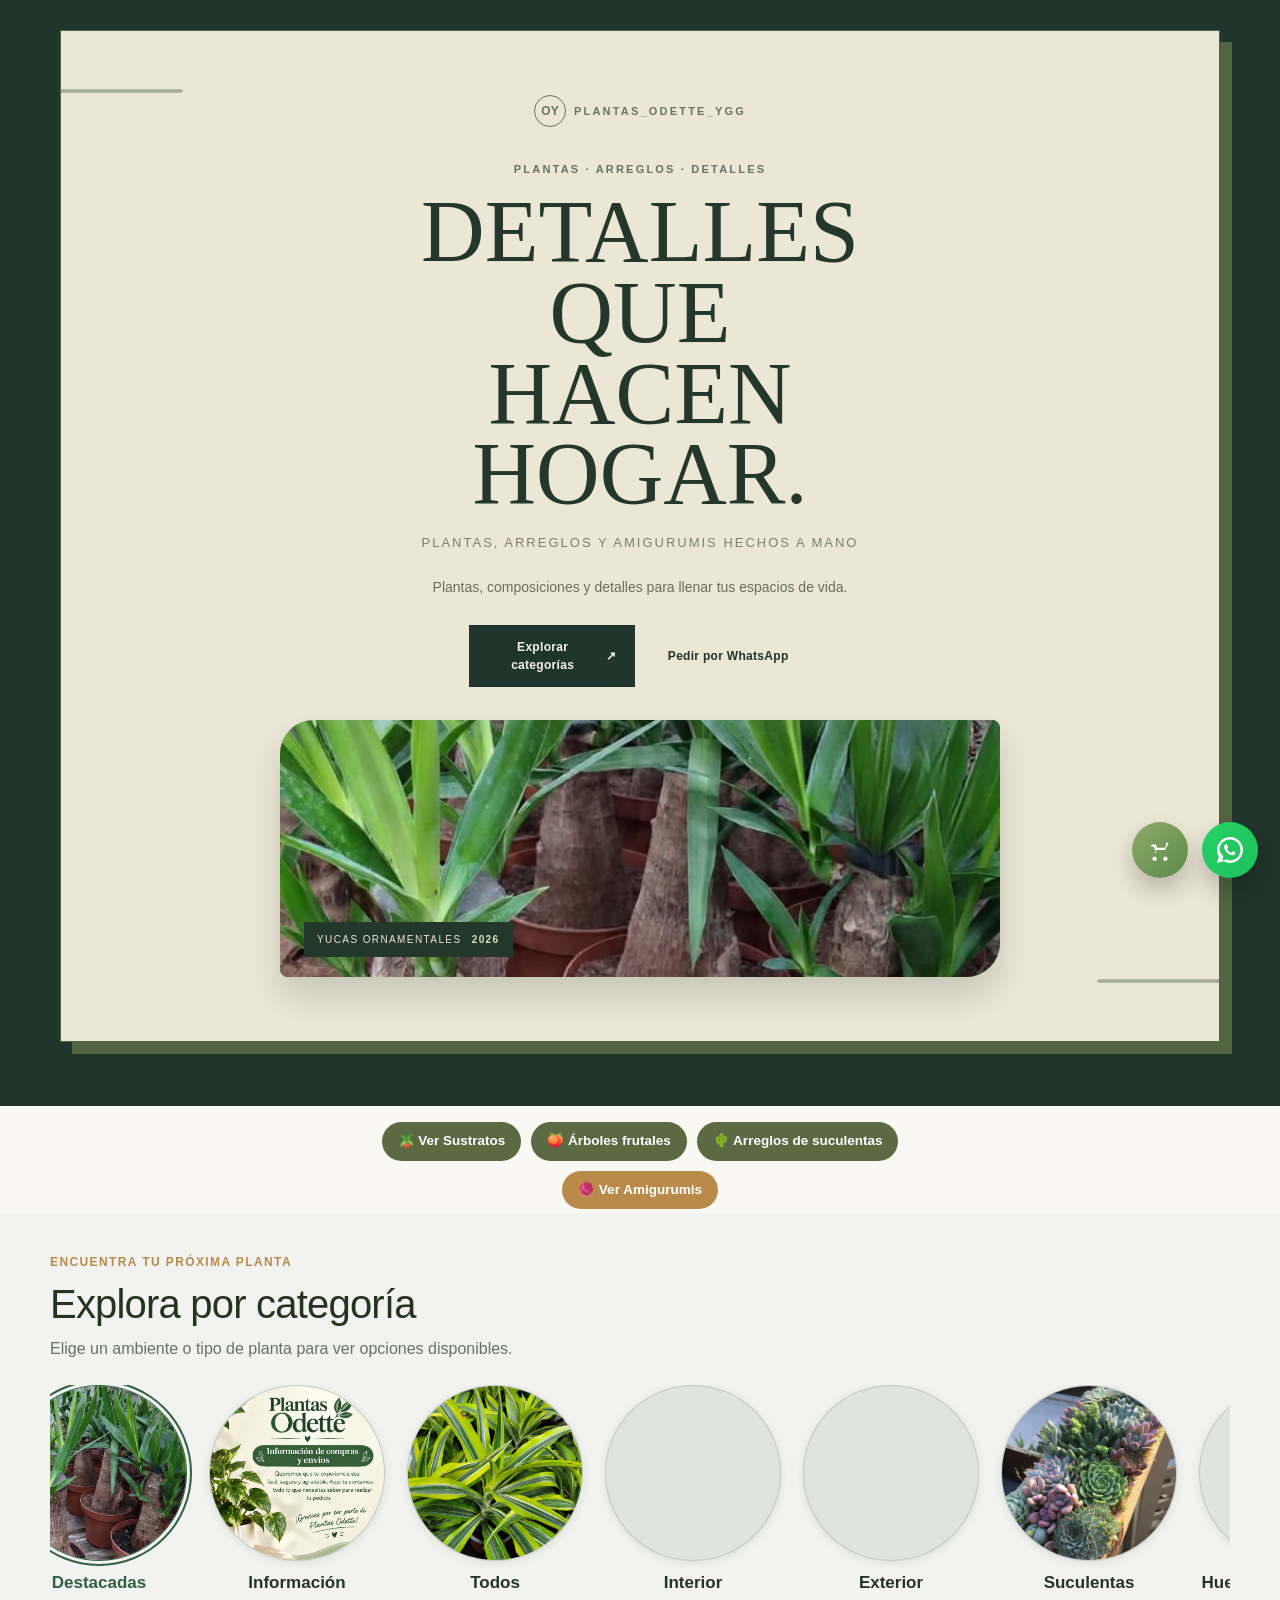
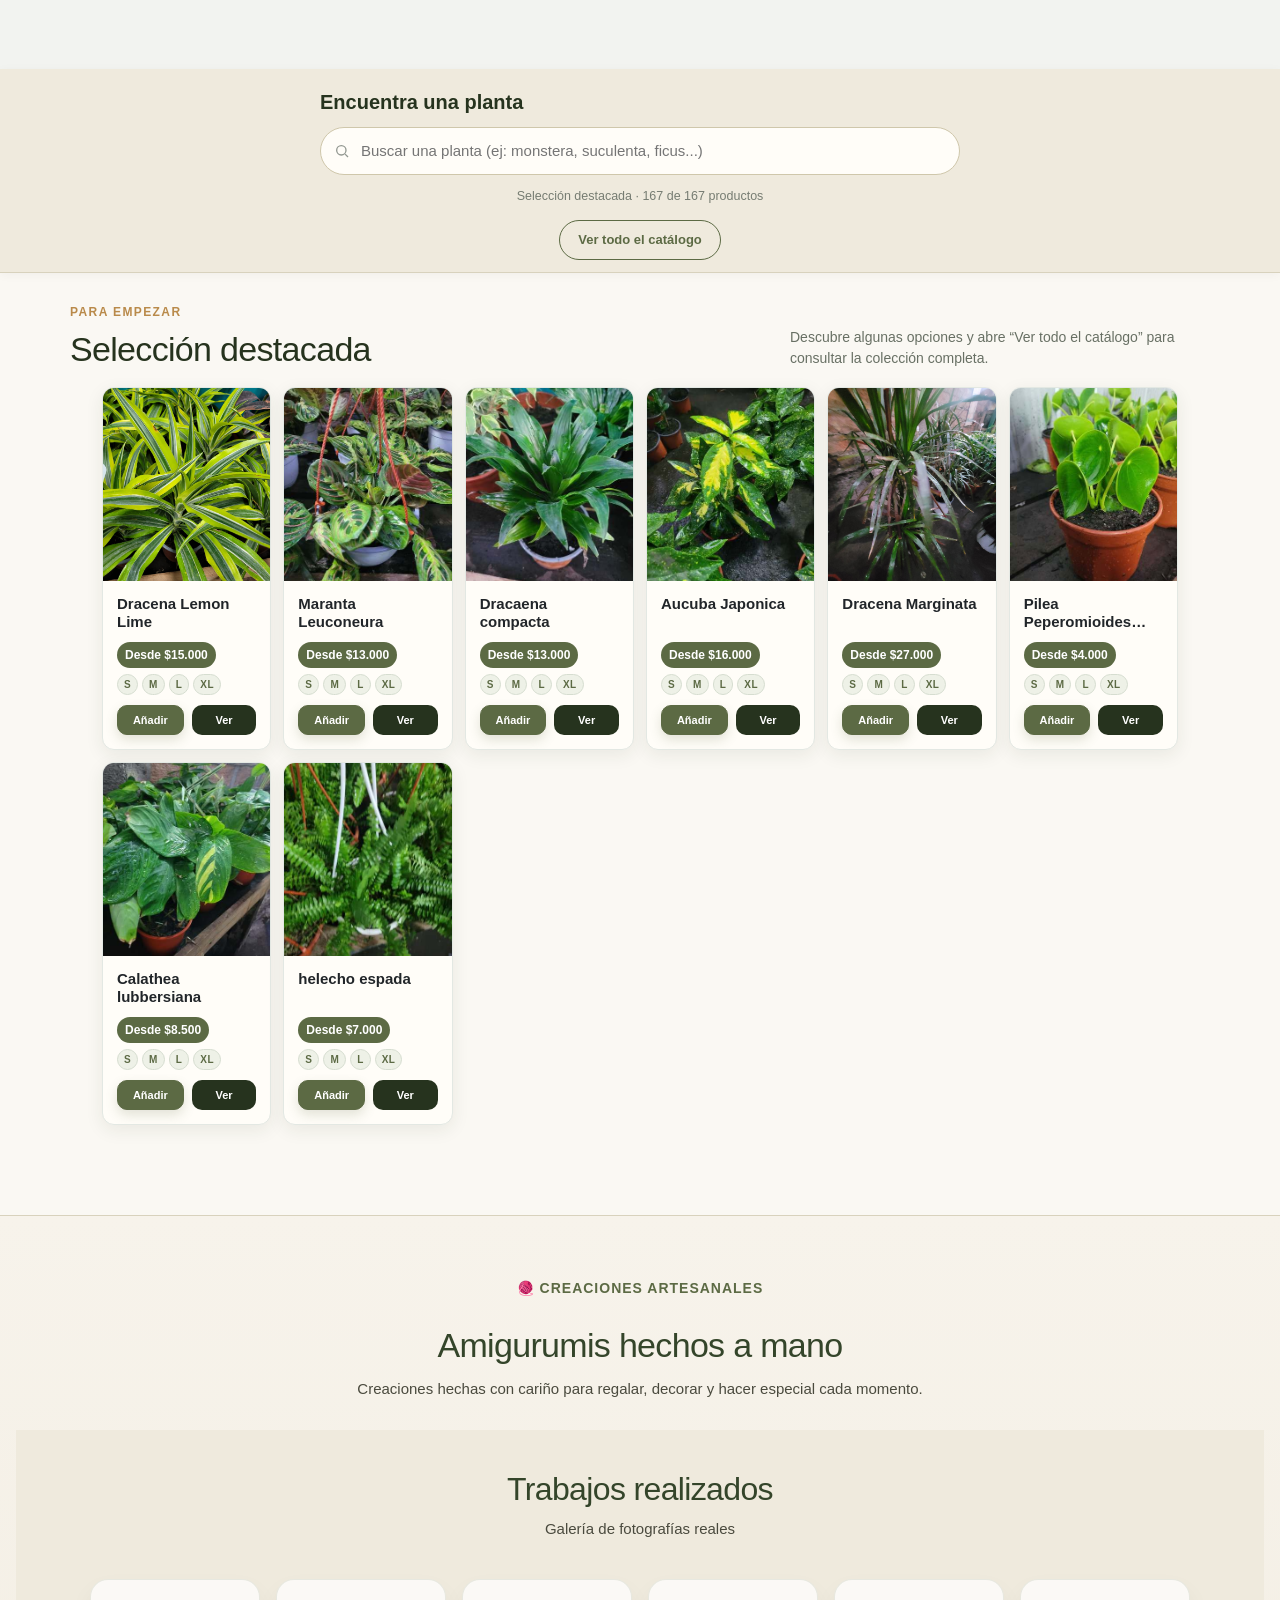
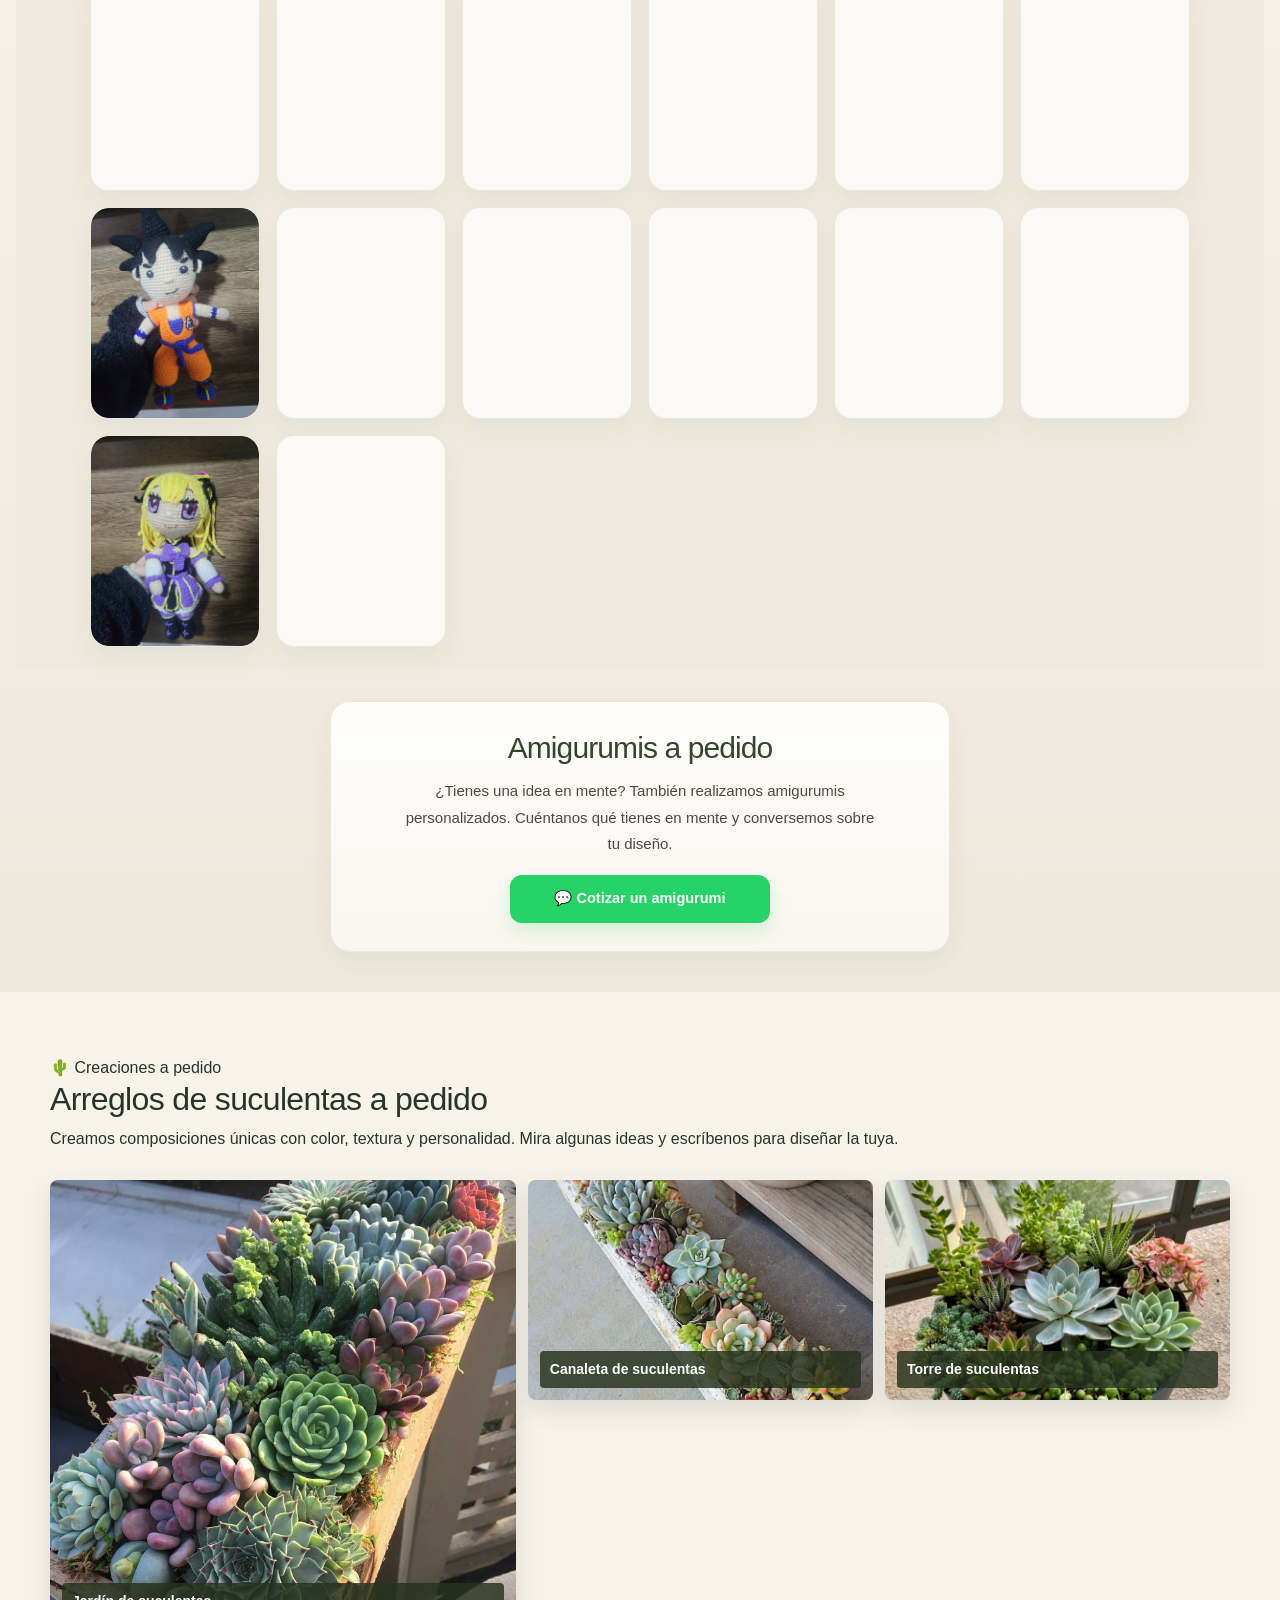
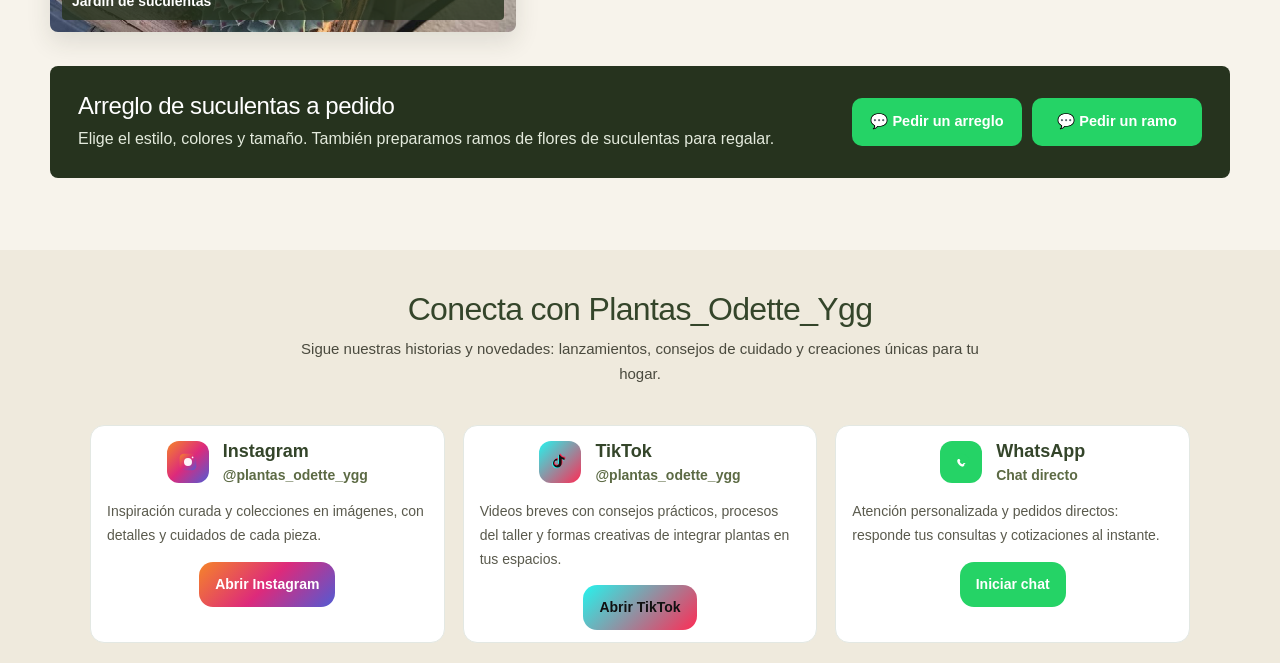
==== index.html @ ff9184cb "Prepara catalogo para GitHub Pages" ====
<!DOCTYPE html>
<html lang="es">
<head>
<meta charset="UTF-8">
<meta name="viewport" content="width=device-width, initial-scale=1.0">
<title>Catálogo de Plantas — Odette ygg</title>




  <link rel="stylesheet" href="vendor/bootstrap/css/bootstrap.min.css">
  <link rel="stylesheet" href="css/style.css">
</head>
<body>

<header class="hero">
  <div class="hero-inner">
    <div class="hero-copy">
      <div class="hero-brand"><span class="hero-brand-mark">OY</span> Plantas_Odette_Ygg</div>
      <p class="hero-eyebrow">Plantas · arreglos · detalles</p>
      <h1>Detalles<br>que hacen hogar.</h1>
      <p class="tag">Plantas, arreglos y amigurumis hechos a mano</p>
      <p class="desc">Plantas, composiciones y detalles para llenar tus espacios de vida.</p>
      <div class="hero-actions">
        <a class="btn btn-hero" href="#categorias">Explorar categorías <span aria-hidden="true">↗</span></a>
        <a class="btn btn-hero-outline" id="heroWa" href="#" target="_blank">Pedir por WhatsApp</a>
      </div>
      <div class="hero-notes" aria-label="Beneficios del catálogo">
        <span><strong>01</strong> Selección especial</span>
        <span><strong>02</strong> Pedidos personalizados</span>
      </div>
    </div>
    <div class="hero-visual">
      <div class="hero-photo-frame">
        <img src="img/productos/75cb49b7-7901-41df-ad5d-20a40c879d81.jpg" alt="Yucas ornamentales en maceta" fetchpriority="high">
        <span class="hero-photo-label">Yucas ornamentales <b>2026</b></span>
      </div>
    </div>
  </div>
</header>

<nav class="quick-nav" aria-label="Accesos rápidos">
  <a href="#productos" onclick="event.preventDefault(); jumpToCategory('sustrato')">🪴 Ver Sustratos</a>
  <a href="#productos" onclick="event.preventDefault(); jumpToCategory('frutales')">🍑 Árboles frutales</a>
  <a href="#arreglos-suculentas">🌵 Arreglos de suculentas</a>
  <a class="alt" href="#amigurumis">🧶 Ver Amigurumis</a>
</nav>

<main>
<section class="category-section" id="categorias" aria-labelledby="categoryTitle">
  <div class="section-heading">
    <span class="section-kicker">Encuentra tu próxima planta</span>
    <h2 id="categoryTitle">Explora por categoría</h2>
    <p>Elige un ambiente o tipo de planta para ver opciones disponibles.</p>
  </div>
  <div class="chips category-bubbles" id="categoryChips" aria-label="Categorías rápidas"></div>
</section>
<section class="controls" id="productos" aria-label="Buscar y filtrar productos">
  <div class="search-wrap">
    <svg viewBox="0 0 24 24" fill="none" stroke="currentColor" stroke-width="2"><circle cx="11" cy="11" r="7"/><path d="m21 21-4.3-4.3"/></svg>
    <input id="search" type="search" aria-label="Buscar productos" placeholder="Buscar una planta (ej: monstera, suculenta, ficus...)">
  </div>
  <div class="chips" id="chips"></div>
  <div class="count-label" id="countLabel"></div>
  <button class="catalog-toggle" id="catalogToggle" type="button">Ver todo el catálogo</button>
</section>

<section class="catalog-section" aria-labelledby="featuredTitle">
  <div class="catalog-heading">
    <div>
      <span class="section-kicker">Para empezar</span>
      <h2 id="featuredTitle">Selección destacada</h2>
    </div>
    <p>Descubre algunas opciones y abre “Ver todo el catálogo” para consultar la colección completa.</p>
  </div>
  <div class="grid container-fluid" id="grid" aria-live="polite" aria-label="Catálogo de productos"></div>
</section>

<div class="overlay" id="overlay" role="dialog" aria-modal="true" aria-labelledby="modalName" aria-hidden="true">
  <div class="modal">
    <button class="modal-close" type="button" aria-label="Cerrar producto" onclick="closeModal()">✕</button>
    <div class="modal-product-image">
      <img id="modalImg" src="" alt="Producto seleccionado">
    </div>
    <div class="modal-body">
      <span class="cat-tag" id="modalCat"></span>
      <h2 id="modalName"></h2>
      <div class="size-row" id="modalSizes" style="display:none;"></div>
      <span class="price-big" id="modalPrice"></span>
      <div class="modal-water" id="modalWater" style="display:none;"></div>
      <h3 class="care-title">Descripción y cuidados</h3>
      <div class="care" id="modalCare"></div>
      <div class="modal-actions">
          <button class="btn-add" onclick="addModalToCart()">➕ Añadir al carrito</button>
        <a class="btn btn-whatsapp" id="modalWa" href="#" target="_blank">💬 Pedir por WhatsApp</a>
      </div>
    </div>
  </div>
</div>

<a class="floating-wa" id="floatWa" href="#" target="_blank" title="Escríbenos por WhatsApp" aria-label="WhatsApp">
  <svg viewBox="0 0 24 24" aria-hidden="true" focusable="false">
    <path fill="#fff" d="M20.52 3.48A11.93 11.93 0 0 0 12 0C5.373 0 .04 5.333.04 12c0 2.11.55 4.17 1.59 6.01L0 24l6.27-1.61A11.93 11.93 0 0 0 12 24c6.627 0 11.96-5.333 11.96-12 0-1.98-.48-3.86-1.44-5.52zM12 21.6c-1.1 0-2.18-.26-3.14-.76l-.22-.11-3.73.96.98-3.64-.12-.23A9.6 9.6 0 0 1 2.4 12C2.4 6.48 6.48 2.4 12 2.4S21.6 6.48 21.6 12 17.52 21.6 12 21.6z"/>
    <path fill="#fff" d="M17.02 14.06c-.27-.14-1.6-.79-1.85-.88-.25-.09-.43-.14-.62.14s-.71.88-.87 1.06c-.16.18-.32.2-.59.07-.27-.14-1.14-.42-2.17-1.34-.8-.71-1.34-1.6-1.5-1.87-.16-.27-.02-.42.12-.56.12-.12.27-.32.41-.48.14-.16.18-.27.27-.45.09-.18 0-.34-.05-.48-.05-.14-.62-1.5-.85-2.06-.22-.54-.45-.46-.62-.47l-.53-.01c-.18 0-.48.07-.73.34-.25.27-.95.93-.95 2.27s.98 2.63 1.12 2.81c.14.18 1.94 3.02 4.7 4.24 1.31.56 1.85.6 2.51.5.39-.06 1.6-.65 1.82-1.28.22-.63.22-1.17.15-1.28-.07-.11-.25-.18-.52-.32z"/>
  </svg>
</a>

<button class="floating-cart" id="floatCart" type="button" title="Ver carrito" aria-label="Carrito" onclick="toggleCart();">
  <svg viewBox="0 0 24 24" aria-hidden="true" focusable="false">
    <path fill="#fff" d="M7 18c-1.1 0-1.99.9-1.99 2S5.9 22 7 22s2-.9 2-2-.9-2-2-2zm10 0c-1.1 0-1.99.9-1.99 2S15.9 22 17 22s2-.9 2-2-.9-2-2-2zM7.16 14l.84-2h7.45c.75 0 1.41-.41 1.74-1.03l2.58-5.17-1.82-.9L16.9 10H9.13L8.27 7H4v2h2.27l1.89 4.5c.17.4.53.7.97.8v.2H7.16z"/>
  </svg>
  <span class="cart-badge" id="cartCount" style="display:none">0</span>
</button>

<aside class="cart-drawer" id="cartDrawer" aria-hidden="true" aria-label="Carrito de compras">
  <div class="cart-header">
    <strong>Tu pedido</strong>
    <button type="button" aria-label="Cerrar carrito" onclick="toggleCart()" style="background:none;border:none;font-size:18px;cursor:pointer">✕</button>
  </div>
  <div class="cart-items" id="cartItems"></div>
  <div class="cart-footer">
    <button class="btn-clear" type="button" onclick="clearCart()">Vaciar</button>
    <a class="btn-send" href="#" id="sendCartBtn" onclick="event.preventDefault(); sendCartViaWhatsApp()">Enviar por WhatsApp</a>
  </div>
</aside>

<section class="amigurumis-section" id="amigurumis">
  <span class="section-label">🧶 Creaciones artesanales</span>
  <h2>Amigurumis hechos a mano</h2>
  <p class="subtitle">Creaciones hechas con cariño para regalar, decorar y hacer especial cada momento.</p>
  <div class="social-section">
    <div class="section-header">
      <h2>Trabajos realizados</h2>
      <p>Galería de fotografías reales</p>
    </div>
    <div class="amigurumi-grid" id="amigurumiGrid"></div>
  </div>
  <div class="amigurumi-cta">
    <h3>Amigurumis a pedido</h3>
    <p>¿Tienes una idea en mente? También realizamos amigurumis personalizados. Cuéntanos qué tienes en mente y conversemos sobre tu diseño.</p>
    <a class="btn btn-whatsapp" id="amigurumiWa" href="#" target="_blank">💬 Cotizar un amigurumi</a>
  </div>
</section>

<section class="custom-succulents-section" id="arreglos-suculentas">
  <div class="custom-succulents-inner">
    <span class="section-label">🌵 Creaciones a pedido</span>
    <h2>Arreglos de suculentas a pedido</h2>
    <p class="subtitle">Creamos composiciones únicas con color, textura y personalidad. Mira algunas ideas y escríbenos para diseñar la tuya.</p>
    <div class="custom-succulent-gallery">
      <a class="custom-succulent-photo" href="img/productos/WhatsApp%20Image%202026-08-24%20at%2020.01.21%20(1).jpeg" target="_blank"><img src="img/productos/WhatsApp Image 2026-08-24 at 20.01.21 (1).jpeg" alt="Jardín de suculentas" loading="lazy"><span>Jardín de suculentas</span></a>
      <a class="custom-succulent-photo" href="img/productos/WhatsApp%20Image%202026-08-24%20at%2020.01.21%20(2).jpeg" target="_blank"><img src="img/productos/WhatsApp Image 2026-08-24 at 20.01.21 (2).jpeg" alt="Canaleta de suculentas" loading="lazy"><span>Canaleta de suculentas</span></a>
      <a class="custom-succulent-photo" href="img/productos/WhatsApp%20Image%202026-08-24%20at%2020.01.21%20(3).jpeg" target="_blank"><img src="img/productos/WhatsApp Image 2026-08-24 at 20.01.21 (3).jpeg" alt="Torre de suculentas" loading="lazy"><span>Torre de suculentas</span></a>
    </div>
    <div class="custom-succulent-order"><div><h3>Arreglo de suculentas a pedido</h3><p>Elige el estilo, colores y tamaño. También preparamos ramos de flores de suculentas para regalar.</p></div><div class="custom-succulent-actions"><a class="btn" id="arregloSuculentaWa" href="#" target="_blank">💬 Pedir un arreglo</a><a class="btn" id="ramoSuculentaWa" href="#" target="_blank">💬 Pedir un ramo</a></div></div>
  </div>
</section>

<section class="social-section" id="sociales">
  <div class="section-header">
    <h2>Conecta con Plantas_Odette_Ygg</h2>
    <p>Sigue nuestras historias y novedades: lanzamientos, consejos de cuidado y creaciones únicas para tu hogar.</p>
  </div>
  <div class="social-grid">
    <div class="social-card instagram">
      <div class="social-card-top">
        <div class="social-icon">
            <!-- Instagram SVG -->
            <svg viewBox="0 0 24 24" width="20" height="20" aria-hidden="true" focusable="false">
              <linearGradient id="igGrad" x1="0%" x2="100%" y1="0%" y2="100%">
                <stop offset="0%" stop-color="#f58529"/>
                <stop offset="50%" stop-color="#dd2a7b"/>
                <stop offset="100%" stop-color="#515bd4"/>
              </linearGradient>
              <rect x="2" y="2" width="20" height="20" rx="5" ry="5" fill="url(#igGrad)"></rect>
              <path d="M12 7.2a4.8 4.8 0 1 0 0 9.6 4.8 4.8 0 0 0 0-9.6z" fill="#fff" opacity="0.95"></path>
              <circle cx="17.5" cy="6.5" r="1" fill="#fff" opacity="0.95"></circle>
            </svg>
        </div>
        <div>
          <div class="social-name">Instagram</div>
          <div class="social-handle">@plantas_odette_ygg</div>
        </div>
      </div>
      <p>Inspiración curada y colecciones en imágenes, con detalles y cuidados de cada pieza.</p>
      <a class="btn-social" id="instagramBtn" href="#" target="_blank" rel="noopener noreferrer">Abrir Instagram</a>
    </div>
    <div class="social-card tiktok">
      <div class="social-card-top">
        <div class="social-icon">
          <!-- TikTok-like SVG -->
          <svg viewBox="0 0 24 24" width="20" height="20" aria-hidden="true" focusable="false">
            <path d="M10.8 5.2v8.1a2.9 2.9 0 1 1-2.1-2.8V8.2a5.2 5.2 0 1 0 5.3 5.1V8.1c1 .8 2.1 1.3 3.4 1.4V6.8c-1.9-.1-3.3-.7-4.2-1.6-.7-.6-1.1-1.3-1.3-2h-1.1z" fill="#25F4EE" transform="translate(-1 1)"></path>
            <path d="M10.8 5.2v8.1a2.9 2.9 0 1 1-2.1-2.8V8.2a5.2 5.2 0 1 0 5.3 5.1V8.1c1 .8 2.1 1.3 3.4 1.4V6.8c-1.9-.1-3.3-.7-4.2-1.6-.7-.6-1.1-1.3-1.3-2h-1.1z" fill="#FE2C55" transform="translate(1 -1)"></path>
            <path d="M10.8 5.2v8.1a2.9 2.9 0 1 1-2.1-2.8V8.2a5.2 5.2 0 1 0 5.3 5.1V8.1c1 .8 2.1 1.3 3.4 1.4V6.8c-1.9-.1-3.3-.7-4.2-1.6-.7-.6-1.1-1.3-1.3-2h-1.1z" fill="#111"></path>
          </svg>
        </div>
        <div>
          <div class="social-name">TikTok</div>
          <div class="social-handle">@plantas_odette_ygg</div>
        </div>
      </div>
      <p>Videos breves con consejos prácticos, procesos del taller y formas creativas de integrar plantas en tus espacios.</p>
      <a class="btn-social" id="tiktokBtn" href="#" target="_blank" rel="noopener noreferrer">Abrir TikTok</a>
    </div>
    <div class="social-card whatsapp">
      <div class="social-card-top">
        <div class="social-icon">
          <!-- WhatsApp SVG -->
          <svg viewBox="0 0 24 24" width="20" height="20" aria-hidden="true" focusable="false">
            <circle cx="12" cy="12" r="10" fill="#25D366"></circle>
            <path d="M17.6 14.2c-.3-.1-1.8-.9-2-.9s-.4-.1-.6.1-.7.9-.9 1.1-.3.2-.6.1c-1-.4-2.1-1.2-2.9-2.6-.2-.3 0-.5.1-.6.1-.1.3-.4.4-.6.1-.2 0-.4 0-.6 0-.3-.6-1.2-.8-1.6-.2-.4-.5-.3-.7-.3h-.6c-.2 0-.5.1-.7.4-.2.3-.8.9-.8 2s.8 2.7.9 2.9c.1.2 1.6 2.6 3.8 3.6 1 .4 1.5.4 2 .3.3 0 1.4-.6 1.7-1.2.3-.6.3-1.1.2-1.2-.1-.2-.3-.3-.6-.4z" fill="#fff"></path>
          </svg>
        </div>
        <div>
          <div class="social-name">WhatsApp</div>
          <div class="social-handle">Chat directo</div>
        </div>
      </div>
      <p>Atención personalizada y pedidos directos: responde tus consultas y cotizaciones al instante.</p>
      <a class="btn-social" id="whatsappBtn" href="#" target="_blank">Iniciar chat</a>
    </div>
  </div>
</section>

</main>

  <script src="vendor/bootstrap/js/bootstrap.bundle.min.js"></script>
  <script src="js/catalogo.js"></script>
</body>
</html>
---- css/style.css ----
:root{
    --dark: #26331e;
    --dark2: #34452a;
    --beige: #efeadd;
    --beige2: #e3ddcc;
    --sage: #7c8a5e;
    --sage-dark: #5c6a44;
    --accent: #b98a4a;
    --text: #2c2c26;
    --white: #fffdf8;
  }
  *{box-sizing:border-box;}
  html,body{margin:0;padding:0;}
  body{
    font-family: 'Georgia', 'Segoe UI', Arial, sans-serif;
    background: var(--beige);
    color: var(--text);
    -webkit-font-smoothing:antialiased;
  }
  a{color:inherit;}

  /* HERO */
  .hero{
    background: linear-gradient(160deg, var(--dark) 0%, var(--dark2) 100%);
    color: var(--beige);
    padding: 36px 20px 28px;
    text-align:center;
    position:relative;
    overflow:hidden;
  }
  .hero::before{
    content:"";
    position:absolute; inset:0;
    background: radial-gradient(circle at 85% 10%, rgba(255,255,255,0.06), transparent 60%);
  }
  .hero-brand{
    display:flex; align-items:center; justify-content:center; gap:8px;
    font-weight:700; letter-spacing:0.5px; font-size:14px;
    text-transform:uppercase; opacity:0.85; margin-bottom:14px;
  }
  .hero h1{
    font-size: clamp(28px, 6vw, 44px);
    margin: 0 0 10px;
    font-weight: 800;
    letter-spacing: -0.5px;
  }
  .hero p.tag{
    font-size:14px; letter-spacing:2px; text-transform:uppercase;
    opacity:0.75; margin:0 0 22px;
  }
  .hero p.desc{
    max-width:560px; margin:0 auto; font-size:15px; line-height:1.6; opacity:0.92;
  }

  /* STICKY CONTROLS */
  .controls{
    position: sticky; top:0; z-index:50;
    background: var(--beige);
    padding: 14px 16px 12px;
    border-bottom: 1px solid #d8d2bd;
    box-shadow: 0 2px 10px rgba(0,0,0,0.04);
  }
  .search-wrap{
    max-width: 640px; margin: 0 auto 12px;
    position:relative;
  }
  .search-wrap input{
    width:100%; padding: 12px 16px 12px 40px;
    border-radius: 999px; border:1px solid #cfc7ab;
    font-size:15px; background: var(--white);
    outline:none;
  }
  .search-wrap input:focus{ border-color: var(--sage); }
  .search-wrap svg{
    position:absolute; left:14px; top:50%; transform:translateY(-50%);
    width:16px; height:16px; opacity:0.5;
  }
  .chips{
    display:flex; gap:8px; overflow-x:auto; max-width:640px; margin:0 auto;
    -ms-overflow-style:none; scrollbar-width:none; padding-bottom:2px;
  }
  .chips::-webkit-scrollbar{display:none;}
  .chip{
    flex:0 0 auto;
    padding: 8px 16px; border-radius:999px;
    background: var(--white); border:1px solid #cfc7ab;
    font-size:13.5px; font-weight:600; cursor:pointer;
    white-space:nowrap; transition: all .15s ease;
    color: var(--text);
  }
  .chip.active{
    background: var(--sage-dark); color:#fff; border-color:var(--sage-dark);
  }
  .count-label{
    text-align:center; font-size:12.5px; opacity:0.6; margin-top:8px;
  }
  .quick-nav{
    display:flex; gap:10px; justify-content:center; flex-wrap:wrap;
    padding: 16px 16px 4px; max-width:700px; margin:0 auto;
  }
  .quick-nav a{
    text-decoration:none; font-weight:700; font-size:13.5px;
    background: var(--sage-dark); color:#fff; padding:9px 16px; border-radius:999px;
    cursor:pointer;
  }
  .quick-nav a.alt{ background: var(--accent); }

  /* GRID */
  .grid{
    max-width: 1100px; margin: 0 auto;
    padding: 18px 12px 90px;
    display:grid;
    grid-template-columns: repeat(auto-fill, minmax(150px, 1fr));
    gap: 12px;
  }
  .card{
    background: var(--white);
    border-radius: 14px;
    overflow:hidden;
    box-shadow: 0 1px 3px rgba(0,0,0,0.08);
    cursor:pointer;
    transition: transform .15s ease, box-shadow .15s ease;
    display:flex; flex-direction:column;
  }
  .card:hover{ transform: translateY(-3px); box-shadow: 0 8px 20px rgba(0,0,0,0.12); }
  .card .thumb{
    width:100%; aspect-ratio: 1/1; object-fit:cover; display:block;
    background: var(--beige2);
  }
  .card .premium-substrate-photo{ object-fit:contain; }
  .guano-card-frame{
    position:relative; width:100%; aspect-ratio:4/4.6; overflow:hidden;
    background:var(--beige2); flex:0 0 auto;
  }
  .guano-card-frame .thumb{
    position:absolute; top:50%; left:50%; width:75%; height:75%;
    aspect-ratio:auto; object-fit:contain;
    transform:translate(-50%,-50%) rotate(90deg);
  }
  .card .info{ padding: 8px 10px 10px; }
  .card .name{
    font-weight:700; font-size:13px; line-height:1.2; margin:0 0 5px;
    display:-webkit-box; line-clamp:2; -webkit-line-clamp:2; -webkit-box-orient:vertical; overflow:hidden;
  }
  .card .price{
    display:inline-block;
    background: var(--sage-dark); color:#fff;
    font-weight:700; font-size:12px;
    padding: 4px 8px; border-radius:999px;
  }
  .size-pills{
    display:flex; flex-wrap:wrap; gap:4px; margin:6px 0 0;
  }
  .size-pill{
    display:inline-flex; align-items:center; justify-content:center;
    min-width:20px; padding:2px 6px; border-radius:999px;
    background:#eef1e7; color:var(--sage-dark); border:1px solid #d6ddd0;
    font-size:10px; font-weight:800; letter-spacing:0.04em;
  }
  .card .cat-tag{
    font-size:10.5px; text-transform:uppercase; letter-spacing:0.5px;
    color: var(--sage-dark); font-weight:700; margin-bottom:4px; display:block;
  }
  .water-row{
    display:flex; align-items:center; gap:2px; margin: 4px 0 6px;
  }
  .water-row .drop{ font-size:11px; opacity:0.25; }
  .water-row .drop.filled{ opacity:1; }
  .water-label{ font-size:10px; color:#6b6b5e; margin-left:4px; }

  .empty-state{
    text-align:center; padding: 60px 20px; opacity:0.6; font-size:15px;
    grid-column: 1/-1;
  }

  /* MODAL */
  .overlay{
    position:fixed; inset:0; background:rgba(20,25,15,0.55);
    display:none; align-items:flex-end; justify-content:center;
    z-index:100; backdrop-filter: blur(2px);
  }
  .overlay.open{ display:flex; }
  .modal{
    background: var(--white);
    width:100%; max-width: 480px;
    max-height: 88vh; overflow-y:auto;
    display:block;
    border-radius: 20px 20px 0 0;
    animation: slideup .22s ease;
    position:relative;
  }
  @media (min-width:600px){
    .overlay{ align-items:center; }
    .modal{ border-radius:20px; max-height:85vh; }
  }
  @keyframes slideup{ from{ transform:translateY(40px); opacity:0;} to{transform:translateY(0); opacity:1;} }
  .modal-product-image{
    position:relative; width:100%; aspect-ratio:4/3; overflow:hidden;
    background:var(--beige2);
  }
  .modal-product-image img{ width:100%; height:100%; object-fit:cover; display:block; }
  .modal-product-image.premium-substrate-photo-frame img{ object-fit:contain; }
  .modal-product-image.guano-photo-frame img{
    position:absolute; top:50%; left:50%; width:75%; height:75%;
    object-fit:contain; transform:translate(-50%,-50%) rotate(90deg);
  }
  .modal-close{
    position:absolute; top:12px; right:12px;
    z-index:2;
    width:34px; height:34px; border-radius:50%;
    background: rgba(0,0,0,0.45); color:#fff;
    display:flex; align-items:center; justify-content:center;
    font-size:18px; cursor:pointer; border:none;
  }
  .modal-body{ padding: 18px 20px 22px; }
  .modal-body .cat-tag{
    font-size:11px; text-transform:uppercase; letter-spacing:0.5px;
    color: var(--sage-dark); font-weight:700;
  }
  .modal-body h2{ margin: 6px 0 10px; font-size:22px; }
  .modal-body .price-big{
    display:inline-block; background: var(--sage-dark); color:#fff;
    font-weight:700; font-size:16px; padding:6px 14px; border-radius:999px;
    margin-bottom:14px;
  }
  .size-row{
    display:flex; gap:8px; margin-bottom:14px; flex-wrap:wrap;
  }
  .size-chip{
    padding:7px 14px; border-radius:999px; border:1.5px solid var(--sage-dark);
    font-size:13px; font-weight:700; cursor:pointer; background:#fff; color:var(--sage-dark);
  }
  .size-chip.active{ background:var(--sage-dark); color:#fff; }
  .modal-body .care{
    font-size:14px; line-height:1.65; color:#3a3a30;
    white-space:pre-line;
  }
  .care-title{ margin:2px 0 6px; font-size:15px; color:var(--dark); }
  .modal-water{
    display:flex; align-items:center; gap:6px; margin: 4px 0 14px; font-size:13px; color:#5a5a4d;
  }
  .modal-water .drop{ font-size:15px; opacity:0.25; }
  .modal-water .drop.filled{ opacity:1; }
  .modal-actions{
    display:flex; gap:10px; margin-top:18px;
  }
  .btn{
    flex:1; text-align:center; padding: 13px 14px; border-radius:12px;
    font-weight:700; font-size:14.5px; cursor:pointer; border:none;
    text-decoration:none; display:flex; align-items:center; justify-content:center; gap:8px;
  }
  .btn-add{
    padding:10px 12px; border-radius:12px; background:linear-gradient(180deg,#ffffff 0%,#f6f6f3 100%);
    border:1px solid rgba(44,44,38,0.08); color:var(--text); font-weight:800; box-shadow: 0 6px 14px rgba(46,57,35,0.06);
    transition: transform .14s ease, box-shadow .14s ease, background .12s ease;
  }
  .btn-add:hover{ transform: translateY(-3px); box-shadow: 0 12px 30px rgba(46,57,35,0.12); }
  .btn-add svg{ width:16px; height:16px; }
  .btn-whatsapp{ background:#25D366; color:#fff; }
  .btn-whatsapp:hover{ background:#1ebe5b; }

  .custom-succulents-section{padding:64px 20px 72px;background:#f7f3eb}
  .custom-succulents-inner{max-width:1180px;margin:0 auto}
  .custom-succulent-gallery{display:grid;grid-template-columns:1.35fr 1fr 1fr;grid-template-rows:220px 220px;gap:12px;margin:28px 0 34px}
  .custom-succulent-photo{display:block;position:relative;overflow:hidden;border-radius:8px;background:#d8dfd2;box-shadow:0 10px 25px rgba(38,51,30,.12)}
  .custom-succulent-photo:first-child{grid-row:1 / 3}
  .custom-succulent-photo img{width:100%;height:100%;display:block;object-fit:cover;transition:transform .35s ease}
  .custom-succulent-photo span{position:absolute;left:12px;right:12px;bottom:12px;padding:8px 10px;background:rgba(38,51,30,.82);color:#fff;font-weight:700;font-size:14px;border-radius:4px}
  .custom-succulent-photo:hover img{transform:scale(1.04)}
  .custom-succulent-order{display:flex;align-items:center;justify-content:space-between;gap:24px;padding:26px 28px;background:#26331e;color:#fff;border-radius:8px}
  .custom-succulent-order h3{margin:0 0 6px;font-size:24px}
  .custom-succulent-order p{margin:0;color:#e3eadc;line-height:1.55}
  .custom-succulent-order .btn{flex:0 0 auto;background:#25D366;color:#fff}
  @media(max-width:760px){.custom-succulent-gallery{grid-template-columns:1fr 1fr;grid-template-rows:180px 180px}.custom-succulent-photo:first-child{grid-row:1 / 3}.custom-succulent-order{align-items:flex-start;flex-direction:column}.custom-succulent-order .btn{width:100%}.social-grid{grid-template-columns:1fr}}

  /* FLOATING WHATSAPP */
  .floating-wa{
    position:fixed; bottom:22px; right:22px; z-index:60;
    background: linear-gradient(135deg, #25D366 0%, #1ebe5b 100%);
    color:#fff; width:56px; height:56px; border-radius:50%;
    display:flex; align-items:center; justify-content:center;
    box-shadow:0 12px 24px rgba(0,0,0,0.22); text-decoration:none;
    transition: transform .18s ease, box-shadow .18s ease;
    font-size:0;
  }
  .floating-wa:hover{ transform: translateY(-2px); box-shadow:0 16px 28px rgba(0,0,0,0.28); }
  .floating-wa svg{ width:26px; height:26px; }

  /* Floating cart */
  .floating-cart{
    position:fixed; bottom:22px; right:92px; z-index:70;
    background: linear-gradient(135deg,#8DAA6A 0%,#5C8A4A 100%);
    color:#fff; width:56px; height:56px; border-radius:50%;
    display:flex; align-items:center; justify-content:center;
    box-shadow:0 12px 24px rgba(0,0,0,0.22); text-decoration:none;
    transition: transform .18s ease, box-shadow .18s ease; font-size:0;
  }
  .floating-cart:hover{ transform: translateY(-2px); box-shadow:0 16px 28px rgba(0,0,0,0.28); }
  .floating-cart svg{ width:26px; height:26px; }
  .cart-badge{
    position:absolute; top:-6px; right:-6px; background:#ff6b6b; color:#fff;
    font-weight:800; font-size:12px; width:22px; height:22px; border-radius:999px;
    display:flex; align-items:center; justify-content:center; box-shadow:0 6px 12px rgba(0,0,0,0.18);
  }

  /* Cart drawer */
  .cart-drawer{
    position:fixed; right:18px; bottom:92px; width:320px; max-height:70vh; z-index:80;
    background:var(--white); border-radius:12px; box-shadow:0 18px 40px rgba(0,0,0,0.22);
    overflow:auto; transform:translateY(12px); opacity:0; transition:all .18s ease; display:none;
  }
  .cart-drawer.open{ display:block; transform:translateY(0); opacity:1; }
  .cart-header{ display:flex; align-items:center; justify-content:space-between; padding:12px 14px; border-bottom:1px solid #eee; }
  .cart-items{ padding:10px 14px; display:flex; flex-direction:column; gap:10px; }
  .cart-item{ display:flex; gap:10px; align-items:center; }
  .cart-item img{ width:56px; height:56px; object-fit:cover; border-radius:8px; }
  .cart-item .meta{ flex:1; }
  .cart-item .meta .name{ font-weight:700; font-size:13px; }
  .cart-item .meta .qty{ font-size:12px; color:#666; }
  .cart-footer{ padding:12px; border-top:1px solid #f2f2f2; display:flex; gap:8px; }
  .btn-send{ background:linear-gradient(135deg,#25D366 0%,#1ebe5b 100%); color:#fff; padding:10px 12px; border-radius:10px; flex:1; text-align:center; font-weight:800; text-decoration:none; }
  .btn-clear{ background:#eee; padding:10px 12px; border-radius:10px; text-align:center; cursor:pointer; }
  .floating-cart{ border:0; cursor:pointer; }
  .btn-clear{ font:inherit; color:var(--text); }
  .modal-close:focus-visible,
  .floating-cart:focus-visible,
  .btn-clear:focus-visible,
  .chip:focus-visible,
  a:focus-visible,
  button:focus-visible{ outline:3px solid var(--accent); outline-offset:2px; }

  footer{
    text-align:center; padding: 26px 20px 34px; background: var(--dark);
    color: var(--beige); font-size:13px; opacity:0.85;
  }
  footer a{ text-decoration:none; font-weight:700; }
    /* Responsive tweaks */
    @media (max-width:420px){
      .amigurumi-grid{ grid-template-columns: repeat(2, 1fr); gap:10px; }
      .amigurumi-card{ border-radius:14px; }
      .amigurumi-card img{ border-radius:14px; }
      .amigurumi-cta{ padding:20px 16px; }
      .social-card{ padding:16px; border-radius:16px; }
      .social-icon{ width:40px; height:40px; border-radius:12px; font-size:18px; }
      .floating-wa{ width:48px; height:48px; bottom:14px; right:14px; }
      .floating-wa svg{ width:22px; height:22px; }
      .hero p.desc{ padding:0 12px; }
    }

  /* AMIGURUMIS */
  .amigurumis-section{
    background: linear-gradient(180deg, #f7f3eb 0%, #efe9dc 100%);
    padding: 44px 16px 40px;
    border-top: 1px solid #d8d2bd;
  }
  .amigurumis-section h2{
    text-align:center; font-size: clamp(26px,5vw,34px); margin: 0 0 10px; color: var(--dark2);
  }
  .amigurumis-section .subtitle{
    text-align:center; max-width:620px; margin: 0 auto 28px; font-size:15px; line-height:1.7; color:#4a4a3e;
  }
  .amigurumis-section .section-label{
    display:block; text-align:center; margin: 18px auto 26px;
    font-size:14px; text-transform:uppercase; letter-spacing:1px; color: var(--sage-dark);
    font-weight:700;
  }
  .amigurumis-section .highlight-title{
    text-align:center; margin: 0 0 6px; font-size:20px; color: var(--dark2);
  }
  .amigurumis-section .highlight-sub{
    text-align:center; max-width:580px; margin:0 auto 28px; font-size:14.5px; line-height:1.7; color:#525240;
  }
  .amigurumi-grid{
    width:100%; min-width:0; max-width: 1100px; margin: 0 auto;
    display:grid;
    grid-template-columns: repeat(auto-fit, minmax(min(160px,100%),1fr));
    gap: 16px;
  }
  .amigurumi-card{
    background: rgba(255,255,255,0.72);
    border-radius: 18px;
    overflow:hidden;
    border: 1px solid rgba(92,106,68,0.12);
    box-shadow: 0 12px 24px rgba(46,57,35,0.05);
    cursor:pointer;
    transition: transform .2s ease, box-shadow .2s ease, border-color .2s ease;
    padding:0;
  }
  .amigurumi-card:hover{ transform: translateY(-3px); box-shadow: 0 16px 32px rgba(46,57,35,0.09); border-color: rgba(92,106,68,0.2); }
  .amigurumi-card img{
    width:100%; aspect-ratio: 4/5; object-fit:cover; display:block;
    border-radius: 18px;
  }
  .amigurumi-cta{
    max-width:620px; margin: 34px auto 0; text-align:center;
    background: linear-gradient(180deg, rgba(255,255,255,0.9) 0%, rgba(249,246,240,0.96) 100%);
    border: 1px solid rgba(92,106,68,0.12);
    border-radius: 20px; padding: 28px 24px;
    box-shadow: 0 10px 26px rgba(46,57,35,0.06);
  }
  .amigurumi-cta h3{ margin:0 0 12px; font-size: clamp(24px, 3vw, 30px); color:var(--dark2); letter-spacing:-0.03em; }
  .amigurumi-cta p{ max-width: 470px; margin: 0 auto 18px; font-size:15px; line-height:1.75; color:#4a4a3e; }
  .amigurumi-cta .btn{max-width:260px; margin:0 auto; border-radius: 12px; box-shadow: 0 8px 18px rgba(37,211,102,0.18);}

  .social-section{
    background: var(--beige);
    padding: 40px 16px 20px;
    min-width:0;
  }
  .social-section .section-header{
    max-width:720px; margin:0 auto 28px; text-align:center;
  }
  .social-section .section-header h2{
    margin:0 0 8px; font-size: clamp(24px,5vw,32px); color: var(--dark2);
  }
  .social-section .section-header p{
    margin:0; font-size:15px; line-height:1.7; color:#4a4a3e;
  }
  .social-grid{
    width:100%; min-width:0; max-width:1100px; margin:0 auto;
    display:grid; gap:18px;
    grid-template-columns: repeat(auto-fit, minmax(min(240px,100%),1fr));
  }
  .social-card{
    background: var(--white);
    border: 1px solid rgba(92,106,68,0.16);
    border-radius:22px;
    padding: 24px 22px;
    box-shadow: 0 10px 24px rgba(46,57,35,0.06);
    display:flex; flex-direction:column; gap:14px;
    transition: transform .18s ease, box-shadow .18s ease, border-color .18s ease;
  }
  .social-card:hover{ transform: translateY(-3px); box-shadow: 0 16px 34px rgba(46,57,35,0.1); border-color: rgba(92,106,68,0.24); }
  .social-card-top{
    display:flex; align-items:center; gap:14px;
  }
  .social-icon{
    width:46px; height:46px; border-radius:16px;
    display:flex; align-items:center; justify-content:center;
    background: rgba(124,138,94,0.12); color: var(--sage-dark); font-size:22px;
  }
  .social-name{ font-size:18px; font-weight:800; color: var(--dark2); }
  .social-handle{ font-size:14px; color: var(--sage-dark); font-weight:700; }
  .social-card p{ margin:0; color:#5a5a4d; line-height:1.7; font-size:14px; }
  .btn-social{
    padding: 12px 16px; border-radius:14px; text-decoration:none;
    display:inline-flex; align-items:center; justify-content:center; gap:8px;
    font-weight:700; font-size:14px;
    background: var(--sage-dark); color:#fff;
    transition: background .18s ease, transform .18s ease;
  }
  .btn-social:hover{ transform: translateY(-1px); background: #4d5d3f; }
  .social-card.whatsapp .social-icon{ background: #25D366; color:#fff; }
  .social-card.whatsapp .btn-social{ background:#25D366; }
  .social-card.whatsapp .btn-social:hover{ background:#1ebe5b; }

  /* Brand-like gradients/colors for social cards */
  .social-card.instagram .social-icon{
    background: linear-gradient(135deg,#f58529 0%,#dd2a7b 50%,#515bd4 100%);
    color: #fff;
  }
  .social-card.instagram .btn-social{
    background: linear-gradient(135deg,#f58529 0%,#dd2a7b 50%,#515bd4 100%);
    color:#fff;
  }
  .social-card.instagram .btn-social:hover{ filter:brightness(.95); }

  .social-card.tiktok .social-icon{
    background: linear-gradient(135deg,#25F4EE 0%,#FE2C55 100%);
    color:#fff;
  }
  .social-card.tiktok .btn-social{
    background: linear-gradient(135deg,#25F4EE 0%,#FE2C55 100%);
    color:#111;
  }
  .social-card.tiktok .btn-social:hover{ filter:brightness(.95); }

  .contacto-section{
    background: var(--dark);
    color: var(--beige);
    padding: 40px 16px 48px;
  }
  .contacto-content{
    max-width:980px; margin:0 auto; display:grid; gap:18px;
  }
  .contacto-copy{
    background: rgba(255,255,255,0.06);
    border:1px solid rgba(255,255,255,0.12);
    border-radius:24px; padding: 30px 26px;
  }
  .contacto-copy span{
    display:inline-block; font-size:13px; letter-spacing:1px; text-transform:uppercase;
    color: rgba(255,255,255,0.8); margin-bottom:10px;
  }
  .contacto-copy h2{ margin:0 0 12px; font-size: clamp(24px,5vw,32px); }
  .contacto-copy p{ margin:0 0 22px; color: rgba(255,255,255,0.82); line-height:1.7; font-size:15px; }
  .contacto-copy .btn-large{
    width:100%; max-width:260px;
  }
  .contacto-row{
    display:grid; gap:18px;
  }
  .contacto-card{
    background: rgba(255,255,255,0.08);
    border:1px solid rgba(255,255,255,0.1);
    border-radius:22px; padding: 24px;
  }
  .contacto-card h3{ margin:0 0 8px; font-size:18px; }
  .contacto-card p{ margin:0; color: rgba(255,255,255,0.78); line-height:1.7; }

  .lightbox{
    position:fixed; inset:0; background:rgba(18,24,12,0.86);
    display:none; align-items:center; justify-content:center; padding:20px;
    z-index:120; backdrop-filter: blur(2px);
  }
  .lightbox.open{ display:flex; }
  .lightbox img{
    max-width:100%; max-height:90%; border-radius:24px;
    box-shadow: 0 24px 70px rgba(0,0,0,0.4);
  }
  .lightbox-close{
    position:absolute; top:16px; right:16px; width:40px; height:40px;
    border-radius:50%; background: rgba(255,255,255,0.12); border:none;
    color:#fff; font-size:20px; cursor:pointer;
    display:flex; align-items:center; justify-content:center;
  }
  .lightbox-close:hover{ background: rgba(255,255,255,0.18); }

  .floating-wa{
    position:fixed; bottom:22px; right:22px; z-index:60;
    background: linear-gradient(135deg, #25D366 0%, #1ebe5b 100%);
    color:#fff; width:56px; height:56px; border-radius:50%;
    display:flex; align-items:center; justify-content:center;
    box-shadow:0 12px 24px rgba(0,0,0,0.22); text-decoration:none;
    transition: transform .18s ease, box-shadow .18s ease;
    font-size:0;
  }
  .floating-wa:hover{ transform: translateY(-2px); box-shadow:0 16px 28px rgba(0,0,0,0.28); }
  .floating-wa svg{ width:26px; height:26px; }

  footer{
    text-align:center; padding: 26px 20px 34px; background: var(--dark);
    color: var(--beige); font-size:13px; opacity:0.85;
  }
  footer a{ text-decoration:none; font-weight:700; }

/* ===== Limpieza visual ===== */
:root{
  --verde:#3f5f4a;
  --verde-claro:#edf3ee;
  --crema:#faf8f3;
  --texto:#26342b;
  --gris:#667169;
  --borde:#e3e8e3;
  --sombra:0 8px 24px rgba(38,52,43,.08);
}

/* Tipografía y espaciado */
body{
  color:var(--texto);
  background:var(--crema);
}
h1,h2,h3{letter-spacing:-.02em;}
p{line-height:1.6;}

/* Descripción principal */
.hero p,
.intro p,
.hero-text p{
  max-width:720px;
  margin-left:auto;
  margin-right:auto;
  color:var(--gris);
}

/* Tarjetas de productos */
.product-card,
.card{
  border:1px solid var(--borde);
  box-shadow:var(--sombra);
  border-radius:18px;
  overflow:hidden;
  transition:transform .2s ease, box-shadow .2s ease;
}
.product-card:hover,
.card:hover{
  transform:translateY(-3px);
  box-shadow:0 12px 30px rgba(38,52,43,.12);
}

/* Botones */
button,
.btn,
.add-btn,
.view-btn{
  border-radius:10px;
  transition:all .2s ease;
}
.add-btn{
  font-weight:600;
}

/* Redes sociales: formato compacto */
.socials,
.social-section{
  display:flex;
  flex-direction:column;
  gap:10px;
}
.social-card{
  display:flex !important;
  align-items:center;
  gap:14px;
  min-height:58px;
  padding:12px 16px !important;
  border:1px solid var(--borde) !important;
  border-radius:14px !important;
  box-shadow:none !important;
  background:#fff !important;
}
.social-card:hover{
  transform:translateY(-2px);
  box-shadow:var(--sombra) !important;
}
.social-card p,
.social-card .description,
.social-card small{
  margin:0;
}
.social-card .social-icon{
  flex:0 0 42px;
  width:42px;
  height:42px;
  display:grid;
  place-items:center;
  border-radius:12px;
}
.social-card .social-content{
  flex:1;
}
.social-card .social-action{
  margin-left:auto;
  white-space:nowrap;
}

/* Acciones de producto */
.product-actions,
.card-actions{
  display:flex;
  gap:8px;
  align-items:center;
}
.product-actions > *,
.card-actions > *{
  flex:1;
}

/* Botón principal de agregar */
.add-to-cart,
.add-btn{
  font-weight:700;
}

/* Evita exceso de espacio en secciones */
section{
  scroll-margin-top:90px;
}

/* Responsive */
@media (max-width:700px){
  .social-card{
    min-height:54px;
    padding:10px 12px !important;
  }
  .product-actions,
  .card-actions{
    flex-direction:column;
  }
  .product-actions > *,
  .card-actions > *{
    width:100%;
  }
}

@media (max-width:480px){
  .grid{ grid-template-columns:repeat(auto-fit,minmax(145px,1fr)); gap:10px; padding-left:10px; padding-right:10px; }
  .card .info{ padding:9px 9px 10px; }
  .card .name{ font-size:13px; }
  .card .price{ font-size:12px; padding:4px 8px; }
  .card .info > div{ flex-direction:column; }
  .card .info .btn-add,
  .card .info .btn{ width:100%; min-height:40px; }
  .cart-drawer{ left:10px; right:10px; bottom:76px; width:auto; max-height:68vh; }
  .floating-cart{ right:72px; }
  .floating-wa{ right:14px; }
  .modal-actions{ flex-direction:column; }
}

@media (max-width:360px){
  .grid{ grid-template-columns:1fr; }
  .quick-nav{ padding-left:10px; padding-right:10px; }
  .quick-nav a{ width:100%; text-align:center; }
}

.quick-nav a:hover,
.quick-nav a:focus-visible{ background:var(--dark2); transform:translateY(-1px); }
.quick-nav a.alt:hover,
.quick-nav a.alt:focus-visible{ background:#9d733e; }
.custom-succulent-photo span{ pointer-events:none; }
.custom-succulent-gallery{ grid-auto-flow:dense; }
.custom-succulent-order .custom-succulent-actions{ display:flex; gap:10px; flex-wrap:wrap; }
.custom-succulent-order .custom-succulent-actions .btn{ min-width:170px; }
@media (max-width:520px){
  .custom-succulent-gallery{ grid-template-columns:1fr; grid-template-rows:repeat(4,220px); }
  .custom-succulent-photo:first-child{ grid-row:auto; }
  .custom-succulent-order{ padding:22px 18px; }
  .custom-succulent-order .custom-succulent-actions{ width:100%; flex-direction:column; }
  .custom-succulent-order .custom-succulent-actions .btn{ width:100%; }
}
@media (prefers-reduced-motion:reduce){
  *,*::before,*::after{ scroll-behavior:auto!important; animation-duration:.01ms!important; transition-duration:.01ms!important; }
}

/* Entrada del catalogo: contenido progresivo y orientado a fotografias. */
.hero{ padding:30px 28px 64px; background:#20352b; color:#20352b; }
.hero::before{ display:none; }
.hero-inner{
  position:relative; max-width:1160px; min-height:620px; margin:0 auto; padding:clamp(28px,5vw,70px);
  display:grid; grid-template-columns:1fr; gap:30px; align-items:stretch;
  border:1px solid #536442; background:#ece6d6;
  box-shadow:inset 0 0 0 10px rgba(236,230,214,.55),12px 12px 0 #536442;
}
.hero-inner::before,.hero-inner::after{
  content:""; position:absolute; width:88px; height:88px; opacity:.45; pointer-events:none;
  background:linear-gradient(135deg,transparent 48%,#536442 49%,#536442 51%,transparent 52%);
}
.hero-inner::before{ top:16px; left:16px; transform:rotate(45deg); }
.hero-inner::after{ right:16px; bottom:16px; transform:rotate(225deg); }
.hero-copy{ max-width:720px; margin:0 auto; text-align:center; display:flex; flex-direction:column; align-items:center; }
.hero > .hero-inner > *{ max-width:none; margin-left:0; margin-right:0; }
.hero-brand{ order:-2; margin:0 0 34px; color:#536442; font-family:Arial,sans-serif; font-size:11px; letter-spacing:2.2px; }
.hero-brand-mark{ display:grid; place-items:center; width:32px; height:32px; border:1px solid #536442; border-radius:50%; color:#536442; font-family:Arial,sans-serif; font-size:12px; letter-spacing:0; }
.hero-eyebrow{ order:-1; margin:0 0 13px; color:#536442; font-family:Arial,sans-serif; font-size:11px; font-weight:800; justify-content:center; letter-spacing:2.2px; text-transform:uppercase; }
.hero-eyebrow::before{ display:none; }
.hero h1{ max-width:470px; margin:0 0 18px; color:#24372b; font-family:Georgia,'Times New Roman',serif; font-size:clamp(48px,7vw,88px); font-weight:500; line-height:.92; text-transform:uppercase; letter-spacing:0; }
.hero p.tag{ color:#536442; font-family:Arial,sans-serif; font-size:13px; letter-spacing:2px; }
.hero p.desc{ max-width:530px; margin:0 auto; color:#5d6556; font-family:Arial,sans-serif; font-size:14px; line-height:1.65; }
.hero-actions{ display:flex; flex-wrap:wrap; gap:10px; margin-top:26px; justify-content:center; }
.hero-actions .btn{ min-height:44px; padding:13px 19px; border-radius:0; font-family:Arial,sans-serif; font-size:12px; letter-spacing:.3px; }
.btn-hero{ background:#20352b; color:#f4f2eb; }
.btn-hero:hover,.btn-hero:focus-visible{ background:#b06e4e; color:#fff; }
.btn-hero-outline{ border-color:#20352b; color:#20352b; }
.btn-hero-outline:hover,.btn-hero-outline:focus-visible{ background:#dfe5d3; color:#20352b; }
.hero-notes{ display:none; }
.hero-visual{ min-height:260px; order:0; display:flex; justify-content:center; align-items:flex-end; }
.hero-photo-frame{ position:relative; width:min(100%,720px); aspect-ratio:2.8/1; padding:0; transform:none; background:#8b9a6a; border:0; border-radius:34px 8px 34px 8px; box-shadow:0 18px 34px rgba(32,53,43,.18); overflow:hidden; }
.hero-photo-frame::before{ display:none; }
.hero-photo-frame img{ width:100%; height:100%; display:block; object-fit:cover; object-position:center 48%; }
.hero-photo-label{ position:absolute; left:24px; bottom:20px; padding:10px 13px; border-radius:0; background:#24372b; color:#ece6d6; font-family:Arial,sans-serif; font-size:10px; letter-spacing:1.4px; text-transform:uppercase; }
.hero-photo-label b{ margin-left:6px; color:#d9dfc3; }
.category-section{ max-width:none; margin:0; padding:36px 20px 34px; background:#f2f3f0; }
.category-section .section-heading{ max-width:1180px; margin:0 auto 24px; }
.catalog-section{ max-width:1180px; margin:0 auto; }
.catalog-heading{ display:flex; align-items:end; justify-content:space-between; gap:24px; padding:26px 20px 0; }
.catalog-heading h2{ margin:6px 0 0; color:var(--dark); font-size:clamp(25px,4vw,34px); }
.catalog-heading p{ max-width:420px; margin:0; color:#687064; font-size:14px; line-height:1.5; }
.section-heading{ max-width:650px; margin-bottom:24px; }
.section-kicker{ color:var(--accent); font-size:12px; font-weight:800; letter-spacing:1.4px; text-transform:uppercase; }
.section-heading h2{ margin:7px 0 8px; color:var(--dark); font-size:clamp(27px,4vw,40px); }
.section-heading p{ margin:0; color:#687064; }
.controls{ padding-top:18px; }
.controls::before{ content:'Encuentra una planta'; display:block; max-width:640px; margin:0 auto 10px; color:var(--dark); font-size:20px; font-weight:800; }
.catalog-toggle{ display:block; margin:14px auto 0; padding:9px 18px; border:1px solid var(--sage-dark); border-radius:999px; background:transparent; color:var(--sage-dark); font:inherit; font-size:13px; font-weight:800; cursor:pointer; }
.catalog-toggle:hover,.catalog-toggle:focus-visible{ background:var(--sage-dark); color:#fff; outline:none; }
.card{ border-radius:12px; box-shadow:0 5px 18px rgba(38,51,30,.08); }
.card .thumb{ aspect-ratio:4/4.6; }
.card .info{ padding:14px; }
.card .name{ font-size:15px; min-height:38px; }
.card .price{ margin-top:4px; }
.card-details{ width:100%; margin-top:12px; padding:10px 12px; background:var(--dark); color:#fff; }
.card-details:hover,.card-details:focus-visible{ background:var(--sage-dark); color:#fff; }
.card .card-add,.card .card-details{ flex:1; width:auto; min-width:0; margin-top:0; padding:7px 8px; font-size:11px; }
.card .card-add{
  align-self:flex-start;
  min-height:30.5px;
  background:var(--sage-dark); border-color:var(--sage-dark); color:#fff;
  padding:7px 8px; font-size:11px; line-height:1.15;
  box-shadow:0 5px 12px rgba(92,106,68,.18);
}
.card .card-add:hover,.card .card-add:focus-visible{
  background:var(--dark2); color:#fff; transform:translateY(-1px); outline:none;
}
@media (max-width:560px){
  .catalog-heading{ display:block; padding-top:22px; }
  .catalog-heading p{ margin-top:8px; }
}

@media (max-width:760px){
  .hero{ padding:18px 14px 42px; }
  .hero-inner{ min-height:0; padding:32px 18px 18px; gap:24px; box-shadow:inset 0 0 0 6px rgba(236,230,214,.55),7px 7px 0 #536442; }
  .hero-brand{ margin-bottom:28px; }
  .hero h1{ font-size:clamp(43px,13vw,64px); }
  .hero-visual{ min-height:210px; }
  .hero-photo-frame{ width:calc(100% + 10px); margin-left:-5px; aspect-ratio:1.65/1; border-radius:28px 6px 28px 6px; }
  .hero-photo-label{ left:16px; bottom:14px; }
  .hero-actions .btn{ width:100%; }
  .category-section{ padding:30px 0 28px; }
  .category-section .section-heading{ margin-bottom:22px; padding:0 20px; }
}

.category-bubbles{
  display:flex; flex-wrap:nowrap; align-items:flex-start; width:min(100%,1180px); max-width:1180px;
  gap:clamp(10px,1.8vw,22px); margin:0 auto 10px; padding:0 20px 10px; box-sizing:border-box;
  overflow-x:auto; overflow-y:hidden; overscroll-behavior-x:contain; -webkit-overflow-scrolling:touch;
  touch-action:pan-y; cursor:grab; user-select:none;
  scroll-snap-type:none; scrollbar-width:none; -ms-overflow-style:none;
  border:0; border-radius:0; background:transparent;
}
.category-bubbles.is-dragging,.category-bubbles.is-dragging .chip{ cursor:grabbing; }
.category-bubbles .chip{
  display:flex; flex:0 0 clamp(148px,15vw,176px); flex-direction:column; align-items:center; justify-content:flex-start;
  gap:11px; width:auto; min-width:148px; min-height:0; padding:0; border:0; border-radius:0;
  background:transparent; color:#26332b; font-family:inherit; font-size:17px; font-weight:600; line-height:1.25;
  text-align:center; text-indent:0; text-shadow:none; white-space:normal; box-shadow:none; filter:none; animation:none;
  transform:none; transition:color .18s ease; overflow:visible; cursor:pointer; scroll-snap-align:none;
}
.category-bubbles .chip::before,.category-bubbles .chip::after{ content:none; display:none; }
.category-bubbles::-webkit-scrollbar{ display:none; }
.category-bubbles .chip img,.category-bubbles .info-story-category-icon{
  display:block; flex:none; width:min(100%,210px); aspect-ratio:1; object-fit:cover; object-position:center;
  border:1px solid rgba(38,51,43,.16); border-radius:50%; background:#e0e4dc; box-shadow:0 2px 8px rgba(30,45,35,.1);
  transition:transform .2s ease,box-shadow .2s ease,border-color .2s ease;
}
.category-bubbles .chip-label{ display:flex; align-items:flex-start; justify-content:center; width:100%; min-height:2.5em; position:static; z-index:auto; }
.category-bubbles .chip:hover,.category-bubbles .chip:focus-visible,.category-bubbles .chip.active{
  border:0; background:transparent; color:#315f42; box-shadow:none; filter:none; transform:none;
}
.category-bubbles .chip:hover img,.category-bubbles .chip:focus-visible img{ transform:translateY(-3px); box-shadow:0 8px 18px rgba(30,45,35,.16); }
.category-bubbles .chip:focus-visible{ outline:none; }
.category-bubbles .chip:focus-visible img{ box-shadow:0 0 0 3px #f2f3f0,0 0 0 5px #315f42; }
.category-bubbles .chip.active img{ border-color:#315f42; box-shadow:0 0 0 3px #f2f3f0,0 0 0 5px #315f42; }
.category-bubbles .info-story-category-bubble:hover .info-story-category-icon,
.category-bubbles .info-story-category-bubble:focus-visible .info-story-category-icon{ transform:translateY(-3px); box-shadow:0 8px 18px rgba(30,45,35,.16); }
.category-bubbles .info-story-category-bubble:focus-visible .info-story-category-icon{ outline:2px solid #315f42; outline-offset:3px; }
.controls .chips,.controls > .chips{ display:none !important; }
@media (max-width:760px){
  .category-bubbles{ width:100%; max-width:none; gap:18px; margin:0 0 10px; padding:0 20px 10px; }
  .category-bubbles .chip{ flex-basis:clamp(150px,42vw,190px); min-width:150px; }
  .category-bubbles .chip img,.category-bubbles .info-story-category-icon{ width:100%; max-width:210px; }
}
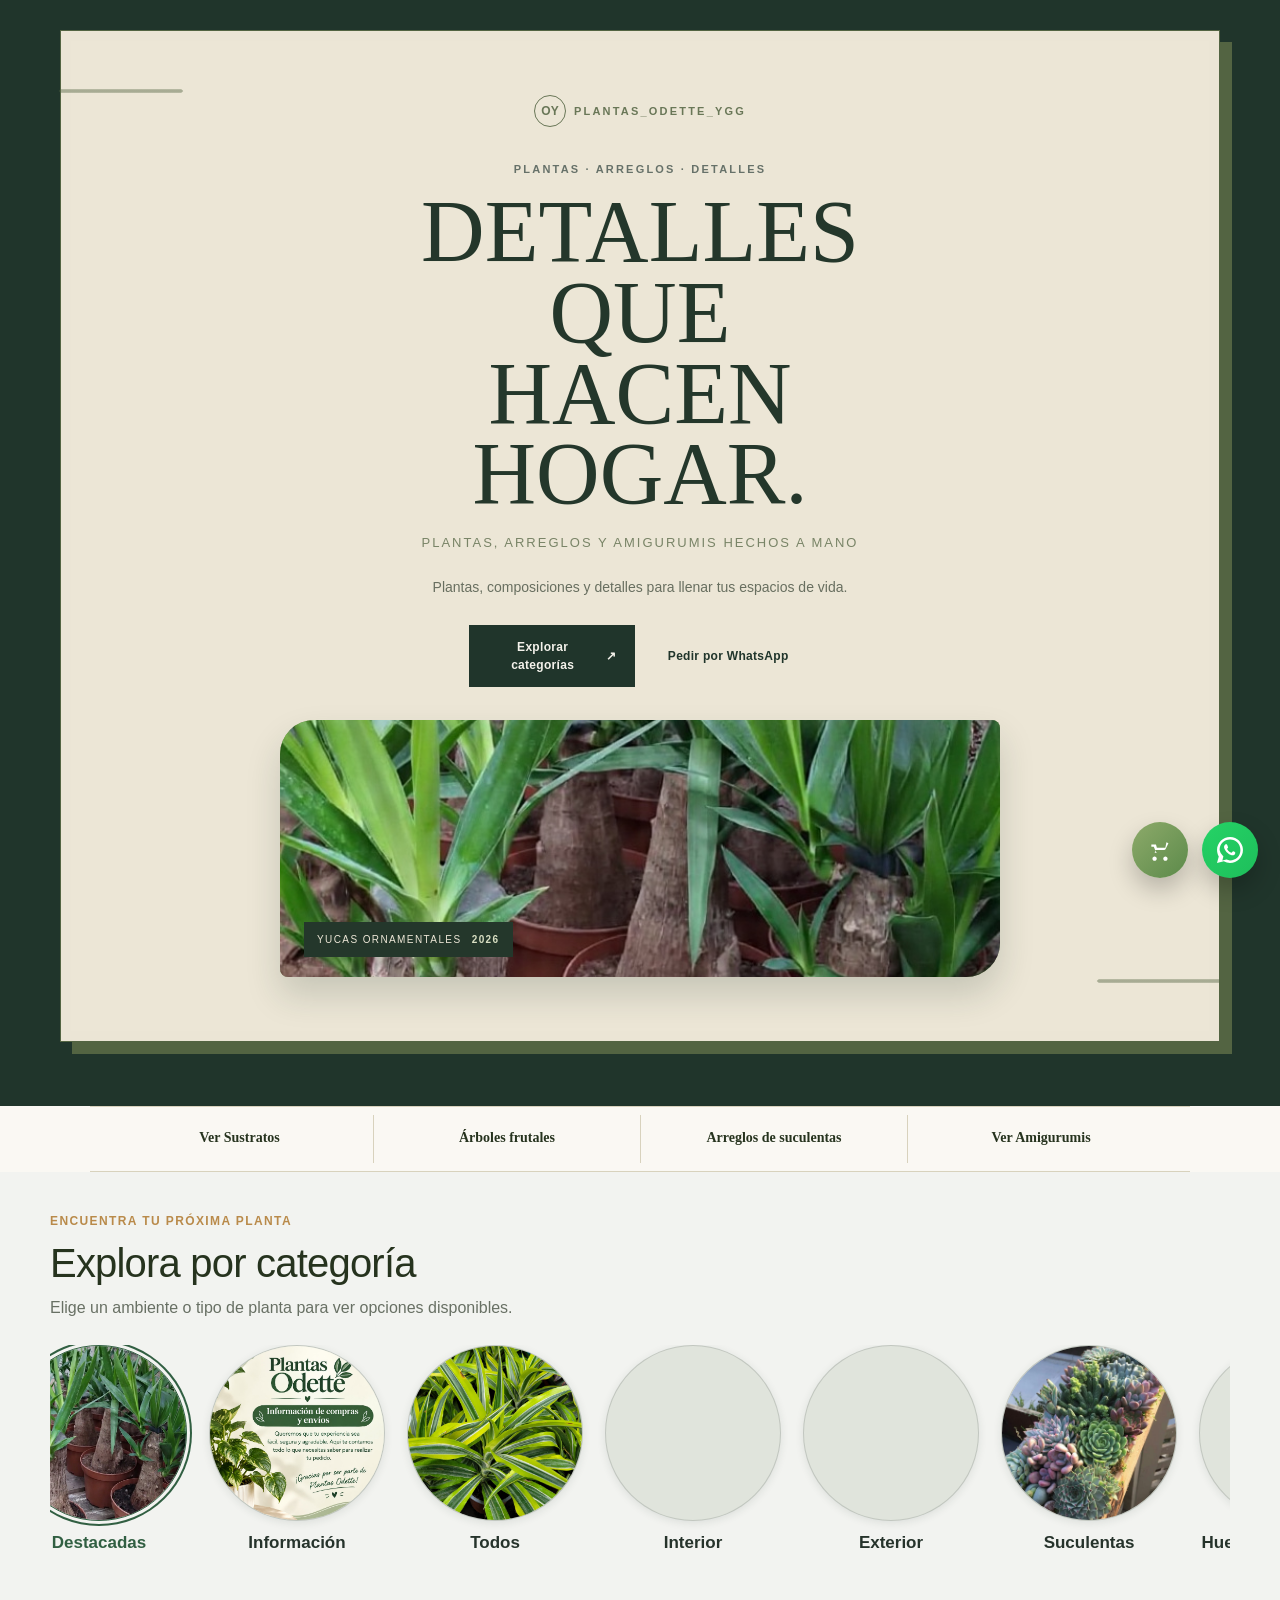
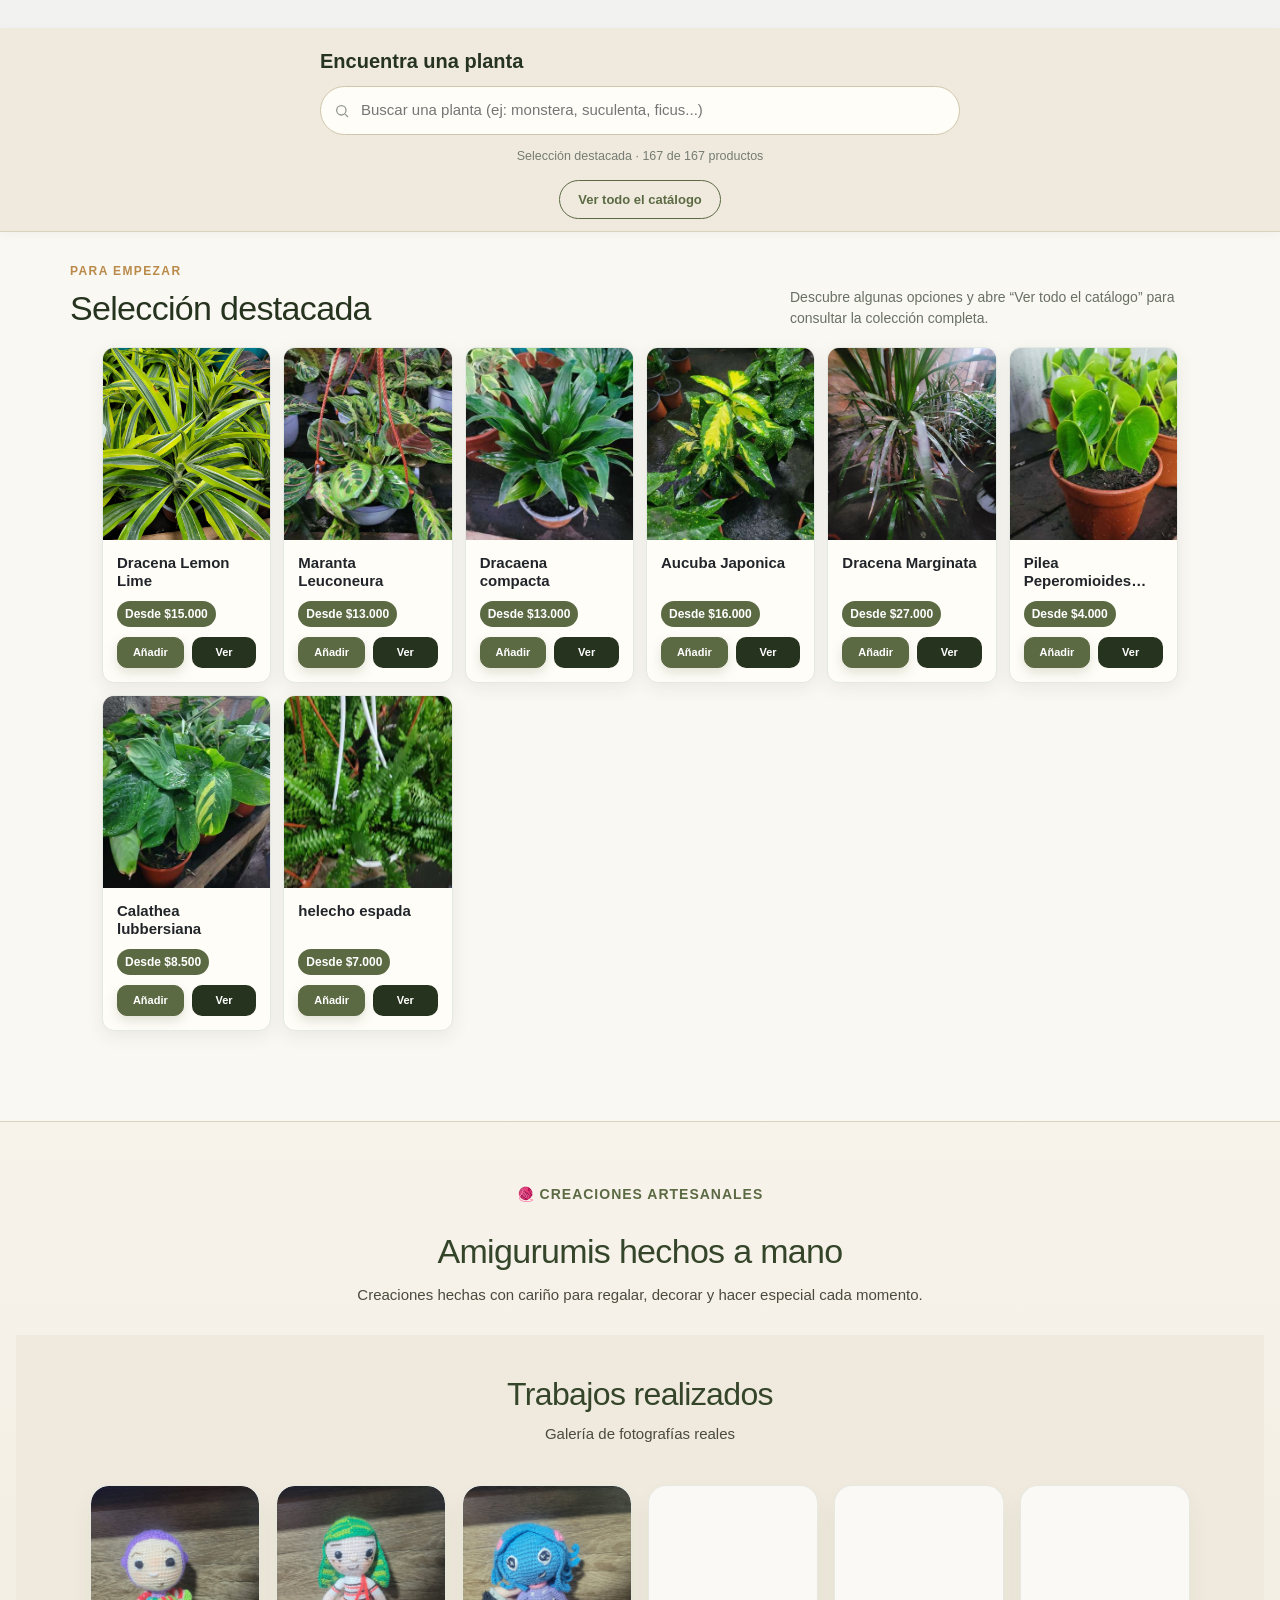
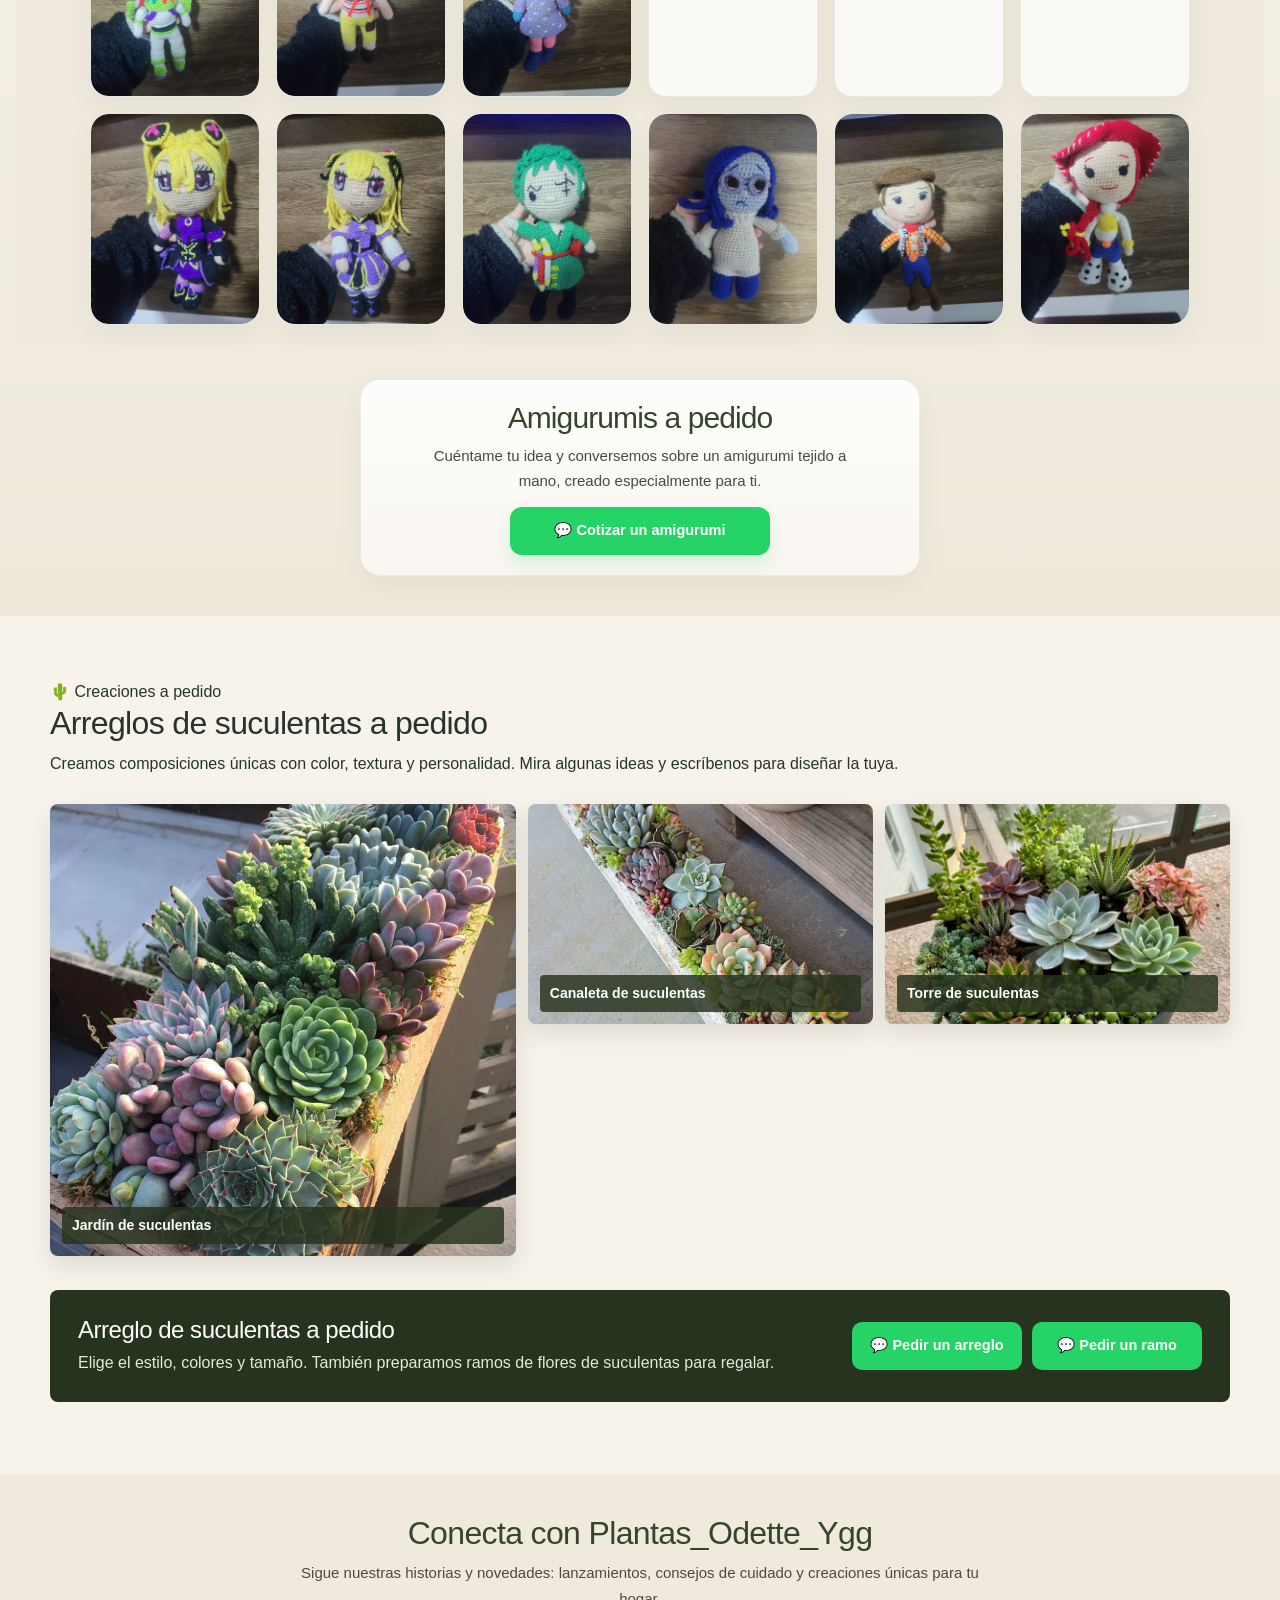
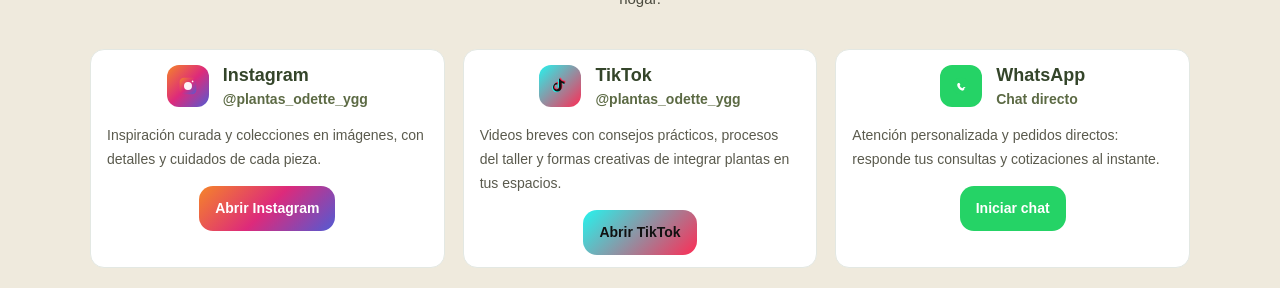
==== commit 53fdd88f: "Actualiza catálogo y descripciones de amigurumis" ====
--- a/index.html
+++ b/index.html
@@ -40,10 +40,10 @@
 </header>
 
 <nav class="quick-nav" aria-label="Accesos rápidos">
-  <a href="#productos" onclick="event.preventDefault(); jumpToCategory('sustrato')">🪴 Ver Sustratos</a>
-  <a href="#productos" onclick="event.preventDefault(); jumpToCategory('frutales')">🍑 Árboles frutales</a>
-  <a href="#arreglos-suculentas">🌵 Arreglos de suculentas</a>
-  <a class="alt" href="#amigurumis">🧶 Ver Amigurumis</a>
+  <a href="#productos" onclick="event.preventDefault(); jumpToCategory('sustrato')">Ver Sustratos</a>
+  <a href="#productos" onclick="event.preventDefault(); jumpToCategory('frutales')">Árboles frutales</a>
+  <a href="#arreglos-suculentas">Arreglos de suculentas</a>
+  <a href="#amigurumis">Ver Amigurumis</a>
 </nav>
 
 <main>
@@ -137,7 +137,7 @@
   </div>
   <div class="amigurumi-cta">
     <h3>Amigurumis a pedido</h3>
-    <p>¿Tienes una idea en mente? También realizamos amigurumis personalizados. Cuéntanos qué tienes en mente y conversemos sobre tu diseño.</p>
+    <p>Cuéntame tu idea y conversemos sobre un amigurumi tejido a mano, creado especialmente para ti.</p>
     <a class="btn btn-whatsapp" id="amigurumiWa" href="#" target="_blank">💬 Cotizar un amigurumi</a>
   </div>
 </section>
--- a/css/style.css
+++ b/css/style.css
@@ -95,15 +95,23 @@
     text-align:center; font-size:12.5px; opacity:0.6; margin-top:8px;
   }
   .quick-nav{
-    display:flex; gap:10px; justify-content:center; flex-wrap:wrap;
-    padding: 16px 16px 4px; max-width:700px; margin:0 auto;
+    display:grid; grid-template-columns:repeat(4, minmax(0, 1fr));
+    max-width:1100px; margin:0 auto; padding:8px 16px;
+    border-top:1px solid #d8d2bd; border-bottom:1px solid #d8d2bd;
   }
   .quick-nav a{
-    text-decoration:none; font-weight:700; font-size:13.5px;
-    background: var(--sage-dark); color:#fff; padding:9px 16px; border-radius:999px;
-    cursor:pointer;
-  }
-  .quick-nav a.alt{ background: var(--accent); }
+    position:relative; display:flex; align-items:center; justify-content:center;
+    min-width:0; min-height:48px; padding:10px 12px 12px;
+    color:var(--dark); text-align:center; text-decoration:none;
+    font-family:Georgia, 'Times New Roman', serif; font-size:14px; font-weight:700; line-height:1.3;
+    transition:color .18s ease;
+  }
+  .quick-nav a+a{border-left:1px solid #d8d2bd;}
+  .quick-nav a::after{
+    content:""; position:absolute; left:50%; bottom:4px; width:24px; height:2px;
+    background:var(--accent); transform:translateX(-50%) scaleX(0);
+    transition:transform .18s ease;
+  }
 
   /* GRID */
   .grid{
@@ -392,14 +400,14 @@
     border-radius: 18px;
   }
   .amigurumi-cta{
-    max-width:620px; margin: 34px auto 0; text-align:center;
+    max-width:560px; margin: 34px auto 0; text-align:center;
     background: linear-gradient(180deg, rgba(255,255,255,0.9) 0%, rgba(249,246,240,0.96) 100%);
     border: 1px solid rgba(92,106,68,0.12);
-    border-radius: 20px; padding: 28px 24px;
+    border-radius: 20px; padding: 20px 18px;
     box-shadow: 0 10px 26px rgba(46,57,35,0.06);
   }
-  .amigurumi-cta h3{ margin:0 0 12px; font-size: clamp(24px, 3vw, 30px); color:var(--dark2); letter-spacing:-0.03em; }
-  .amigurumi-cta p{ max-width: 470px; margin: 0 auto 18px; font-size:15px; line-height:1.75; color:#4a4a3e; }
+  .amigurumi-cta h3{ margin:0 0 8px; font-size: clamp(24px, 3vw, 30px); color:var(--dark2); letter-spacing:-0.03em; }
+  .amigurumi-cta p{ max-width: 440px; margin: 0 auto 14px; font-size:15px; line-height:1.65; color:#4a4a3e; }
   .amigurumi-cta .btn{max-width:260px; margin:0 auto; border-radius: 12px; box-shadow: 0 8px 18px rgba(37,211,102,0.18);}
 
   .social-section{
@@ -514,9 +522,26 @@
     z-index:120; backdrop-filter: blur(2px);
   }
   .lightbox.open{ display:flex; }
+  .lightbox-item{
+    display:flex; flex-direction:column; align-items:center; gap:14px;
+    width:min(100%, 760px); max-height:100%; margin:0;
+  }
   .lightbox img{
-    max-width:100%; max-height:90%; border-radius:24px;
+    display:block; max-width:100%; max-height:min(64vh, 700px); object-fit:contain; border-radius:24px;
     box-shadow: 0 24px 70px rgba(0,0,0,0.4);
+  }
+  .amigurumi-order-note{
+    width:min(100%, 620px); padding:12px 20px 0; border-top:1px solid rgba(255,255,255,0.24);
+    color:var(--white); text-align:center;
+  }
+  .amigurumi-order-note strong{
+    color:#e7c994; font-size:13px; font-weight:700;
+  }
+  .amigurumi-order-note .amigurumi-name{
+    display:block; margin-bottom:5px; color:var(--white); font-size:18px;
+  }
+  .amigurumi-order-note p{
+    margin:5px 0 0; color:rgba(255,255,255,0.86); font-size:14px; line-height:1.5;
   }
   .lightbox-close{
     position:absolute; top:16px; right:16px; width:40px; height:40px;
@@ -525,6 +550,12 @@
     display:flex; align-items:center; justify-content:center;
   }
   .lightbox-close:hover{ background: rgba(255,255,255,0.18); }
+  @media (max-width:600px){
+    .lightbox{ padding:16px; }
+    .lightbox img{ max-height:58vh; border-radius:16px; }
+    .amigurumi-order-note{ padding:10px 4px 0; }
+    .amigurumi-order-note p{ font-size:13px; }
+  }
 
   .floating-wa{
     position:fixed; bottom:22px; right:22px; z-index:60;
@@ -698,14 +729,17 @@
 
 @media (max-width:360px){
   .grid{ grid-template-columns:1fr; }
-  .quick-nav{ padding-left:10px; padding-right:10px; }
-  .quick-nav a{ width:100%; text-align:center; }
 }
 
 .quick-nav a:hover,
-.quick-nav a:focus-visible{ background:var(--dark2); transform:translateY(-1px); }
-.quick-nav a.alt:hover,
-.quick-nav a.alt:focus-visible{ background:#9d733e; }
+.quick-nav a:focus-visible{color:var(--sage-dark);}
+.quick-nav a:hover::after,
+.quick-nav a:focus-visible::after{transform:translateX(-50%) scaleX(1);}
+@media (max-width:700px){
+  .quick-nav{ grid-template-columns:repeat(2, minmax(0, 1fr)); }
+  .quick-nav a:nth-child(3){border-left:0; border-top:1px solid #d8d2bd;}
+  .quick-nav a:nth-child(4){border-top:1px solid #d8d2bd;}
+}
 .custom-succulent-photo span{ pointer-events:none; }
 .custom-succulent-gallery{ grid-auto-flow:dense; }
 .custom-succulent-order .custom-succulent-actions{ display:flex; gap:10px; flex-wrap:wrap; }
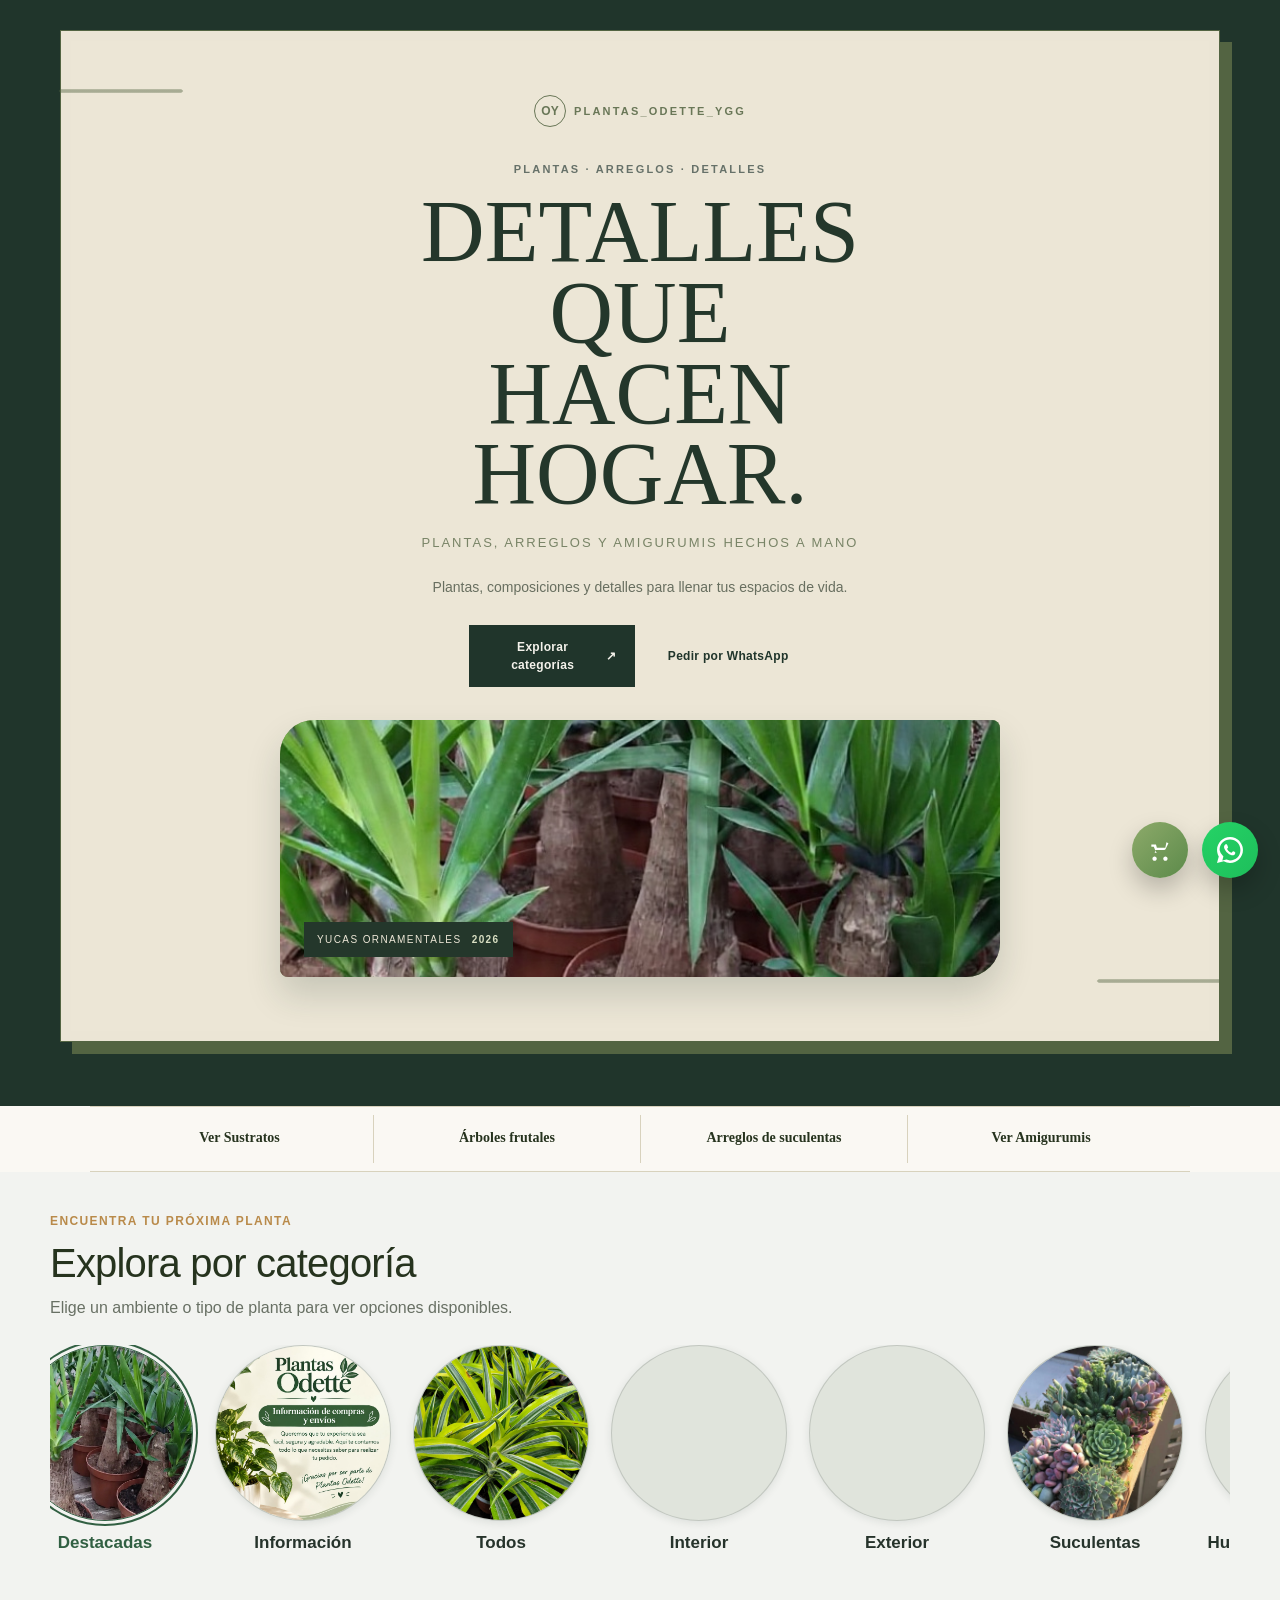
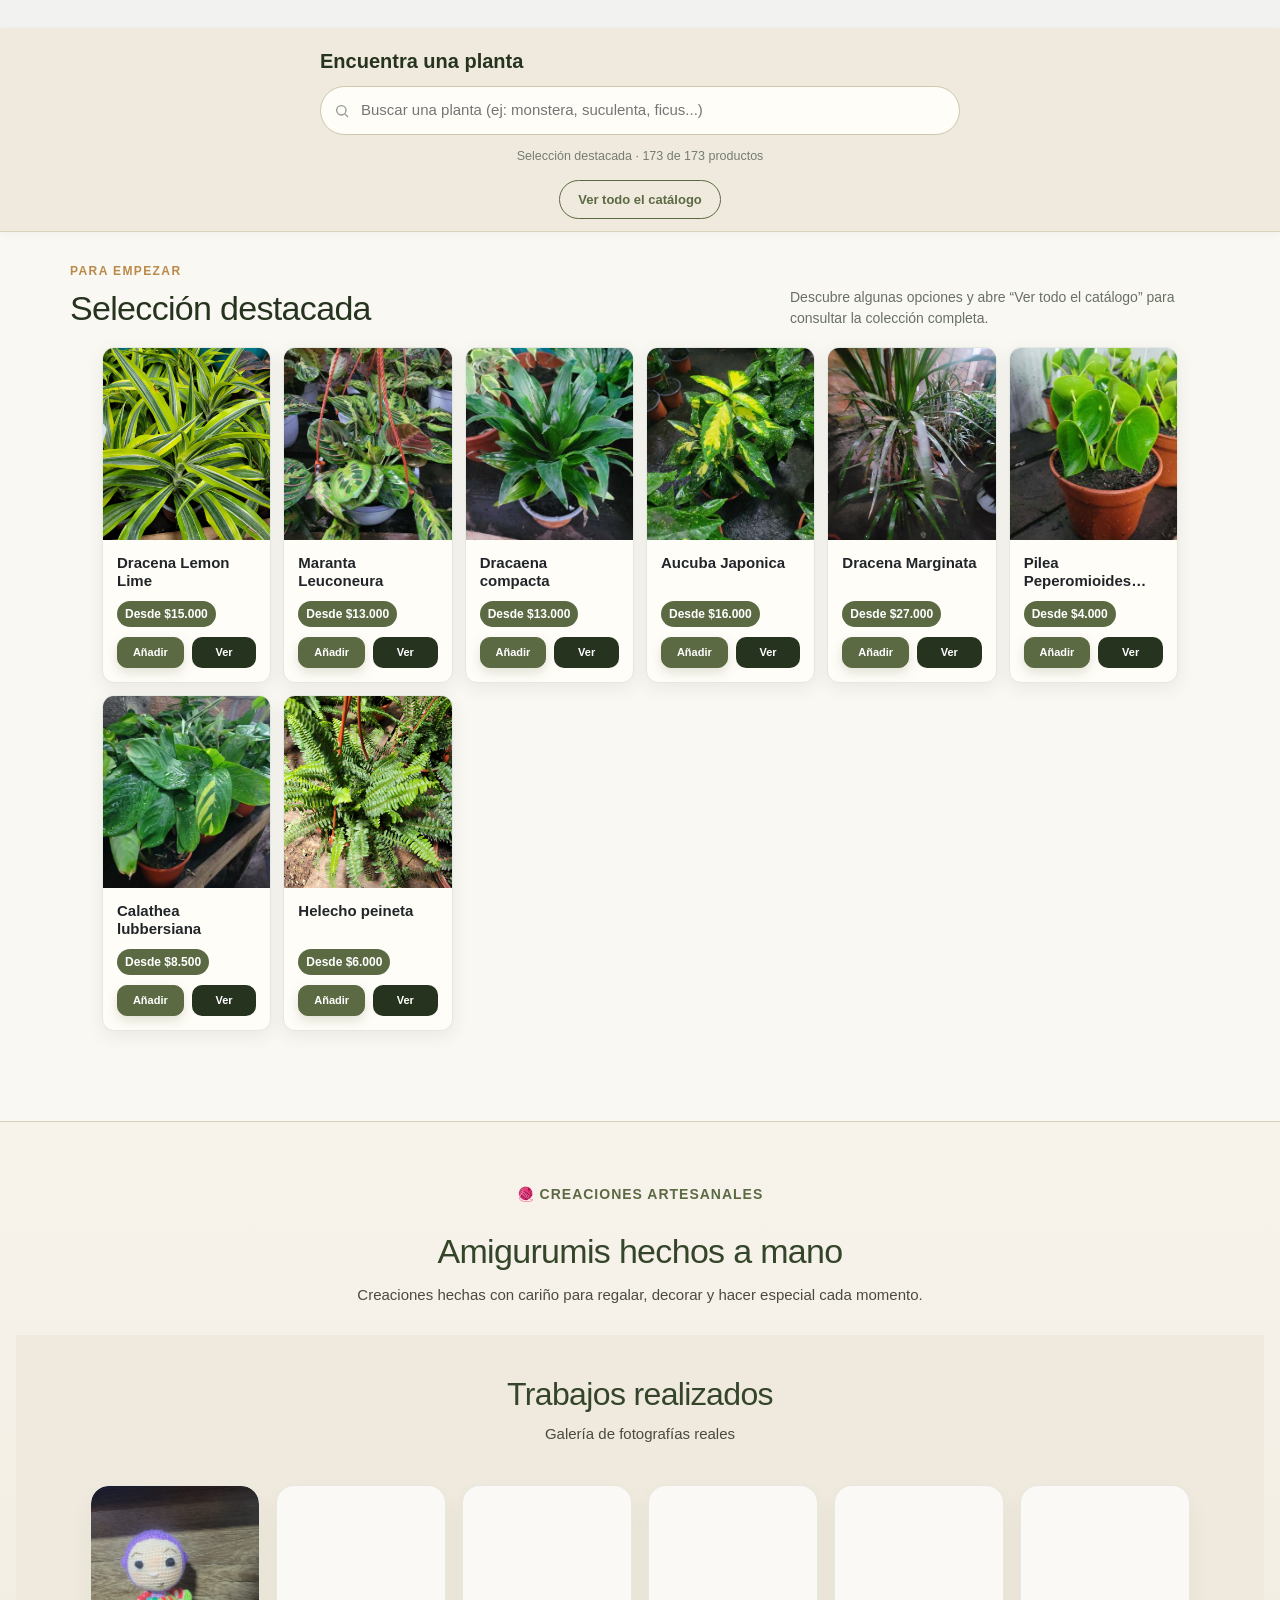
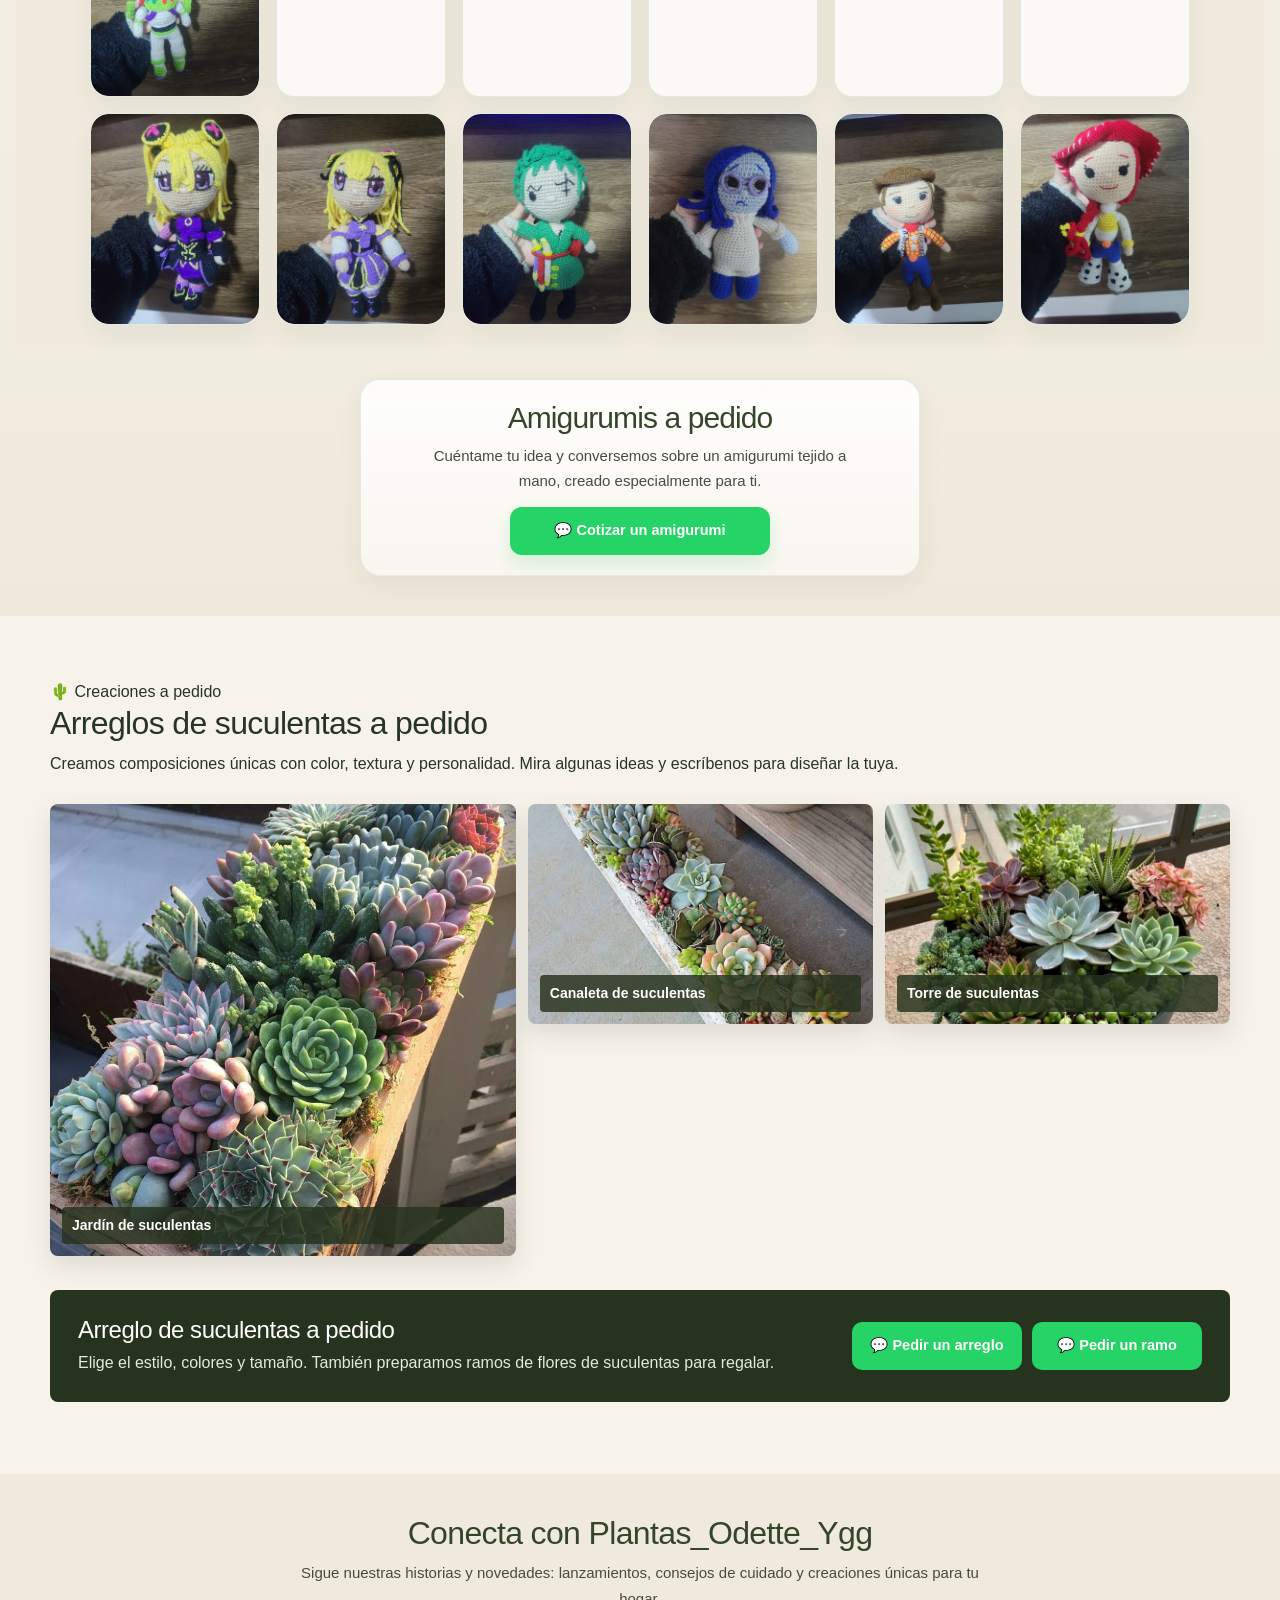
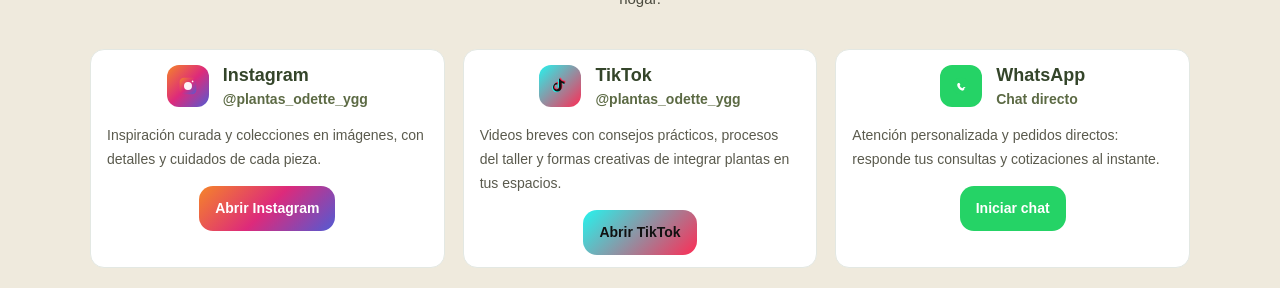
==== commit a13f0f9b: "Actualiza catálogo de plantas" ====
--- a/index.html
+++ b/index.html
@@ -9,7 +9,7 @@
 
 
   <link rel="stylesheet" href="vendor/bootstrap/css/bootstrap.min.css">
-  <link rel="stylesheet" href="css/style.css">
+  <link rel="stylesheet" href="css/style.css?v=20261012">
 </head>
 <body>
 
@@ -32,7 +32,7 @@
     </div>
     <div class="hero-visual">
       <div class="hero-photo-frame">
-        <img src="img/productos/75cb49b7-7901-41df-ad5d-20a40c879d81.jpg" alt="Yucas ornamentales en maceta" fetchpriority="high">
+        <img src="img/plantas/Yuca Pata De Elefante 22.000.jpg" alt="Yucas ornamentales en maceta" fetchpriority="high">
         <span class="hero-photo-label">Yucas ornamentales <b>2026</b></span>
       </div>
     </div>
@@ -98,6 +98,28 @@
   </div>
 </div>
 
+<section class="info-stories-overlay" id="purchaseInfoDialog" role="dialog" aria-modal="true" aria-labelledby="infoStoriesTitle" aria-hidden="true" hidden>
+  <div class="info-stories-viewer">
+    <div class="info-stories-progress" id="infoStoriesProgress" aria-hidden="true"></div>
+    <header class="info-stories-header">
+      <div class="info-stories-brand">
+        <span class="info-stories-mark" aria-hidden="true">OY</span>
+        <h2 id="infoStoriesTitle">Plantas Odette</h2>
+      </div>
+      <div class="info-stories-actions">
+        <button class="info-stories-icon-button" id="infoStoriesPause" type="button" aria-label="Pausar historias">Ⅱ</button>
+        <button class="info-stories-icon-button" id="infoStoriesClose" type="button" aria-label="Cerrar información">×</button>
+      </div>
+    </header>
+    <p class="sr-only" id="infoStoriesStatus" aria-live="polite"></p>
+    <div class="info-stories-stage">
+      <img id="infoStoriesImage" src="" alt="">
+      <button class="info-stories-nav info-stories-prev" id="infoStoriesPrev" type="button" aria-label="Historia anterior">‹</button>
+      <button class="info-stories-nav info-stories-next" id="infoStoriesNext" type="button" aria-label="Historia siguiente">›</button>
+    </div>
+  </div>
+</section>
+
 <a class="floating-wa" id="floatWa" href="#" target="_blank" title="Escríbenos por WhatsApp" aria-label="WhatsApp">
   <svg viewBox="0 0 24 24" aria-hidden="true" focusable="false">
     <path fill="#fff" d="M20.52 3.48A11.93 11.93 0 0 0 12 0C5.373 0 .04 5.333.04 12c0 2.11.55 4.17 1.59 6.01L0 24l6.27-1.61A11.93 11.93 0 0 0 12 24c6.627 0 11.96-5.333 11.96-12 0-1.98-.48-3.86-1.44-5.52zM12 21.6c-1.1 0-2.18-.26-3.14-.76l-.22-.11-3.73.96.98-3.64-.12-.23A9.6 9.6 0 0 1 2.4 12C2.4 6.48 6.48 2.4 12 2.4S21.6 6.48 21.6 12 17.52 21.6 12 21.6z"/>
@@ -148,9 +170,9 @@
     <h2>Arreglos de suculentas a pedido</h2>
     <p class="subtitle">Creamos composiciones únicas con color, textura y personalidad. Mira algunas ideas y escríbenos para diseñar la tuya.</p>
     <div class="custom-succulent-gallery">
-      <a class="custom-succulent-photo" href="img/productos/WhatsApp%20Image%202026-08-24%20at%2020.01.21%20(1).jpeg" target="_blank"><img src="img/productos/WhatsApp Image 2026-08-24 at 20.01.21 (1).jpeg" alt="Jardín de suculentas" loading="lazy"><span>Jardín de suculentas</span></a>
-      <a class="custom-succulent-photo" href="img/productos/WhatsApp%20Image%202026-08-24%20at%2020.01.21%20(2).jpeg" target="_blank"><img src="img/productos/WhatsApp Image 2026-08-24 at 20.01.21 (2).jpeg" alt="Canaleta de suculentas" loading="lazy"><span>Canaleta de suculentas</span></a>
-      <a class="custom-succulent-photo" href="img/productos/WhatsApp%20Image%202026-08-24%20at%2020.01.21%20(3).jpeg" target="_blank"><img src="img/productos/WhatsApp Image 2026-08-24 at 20.01.21 (3).jpeg" alt="Torre de suculentas" loading="lazy"><span>Torre de suculentas</span></a>
+      <a class="custom-succulent-photo" href="img/plantas/WhatsApp%20Image%202026-08-24%20at%2020.01.21%20(1).jpeg" target="_blank"><img src="img/plantas/WhatsApp Image 2026-08-24 at 20.01.21 (1).jpeg" alt="Jardín de suculentas" loading="lazy"><span>Jardín de suculentas</span></a>
+      <a class="custom-succulent-photo" href="img/plantas/WhatsApp%20Image%202026-08-24%20at%2020.01.21%20(2).jpeg" target="_blank"><img src="img/plantas/WhatsApp Image 2026-08-24 at 20.01.21 (2).jpeg" alt="Canaleta de suculentas" loading="lazy"><span>Canaleta de suculentas</span></a>
+      <a class="custom-succulent-photo" href="img/plantas/WhatsApp%20Image%202026-08-24%20at%2020.01.21%20(3).jpeg" target="_blank"><img src="img/plantas/WhatsApp Image 2026-08-24 at 20.01.21 (3).jpeg" alt="Torre de suculentas" loading="lazy"><span>Torre de suculentas</span></a>
     </div>
     <div class="custom-succulent-order"><div><h3>Arreglo de suculentas a pedido</h3><p>Elige el estilo, colores y tamaño. También preparamos ramos de flores de suculentas para regalar.</p></div><div class="custom-succulent-actions"><a class="btn" id="arregloSuculentaWa" href="#" target="_blank">💬 Pedir un arreglo</a><a class="btn" id="ramoSuculentaWa" href="#" target="_blank">💬 Pedir un ramo</a></div></div>
   </div>
@@ -226,6 +248,6 @@
 </main>
 
   <script src="vendor/bootstrap/js/bootstrap.bundle.min.js"></script>
-  <script src="js/catalogo.js"></script>
+  <script src="js/catalogo.js?v=20261013-coleo-1000"></script>
 </body>
 </html>
--- a/css/style.css
+++ b/css/style.css
@@ -136,14 +136,14 @@
     background: var(--beige2);
   }
   .card .premium-substrate-photo{ object-fit:contain; }
+  .card .thumb.soil-mix-photo{ aspect-ratio:3/4; object-fit:cover; background:#fff; }
   .guano-card-frame{
-    position:relative; width:100%; aspect-ratio:4/4.6; overflow:hidden;
-    background:var(--beige2); flex:0 0 auto;
+    position:relative; width:100%; aspect-ratio:5/6; overflow:hidden;
+    background:#fff; flex:0 0 auto;
   }
   .guano-card-frame .thumb{
-    position:absolute; top:50%; left:50%; width:75%; height:75%;
-    aspect-ratio:auto; object-fit:contain;
-    transform:translate(-50%,-50%) rotate(90deg);
+    position:absolute; inset:0; width:100%; height:100%;
+    aspect-ratio:auto; object-fit:cover;
   }
   .card .info{ padding: 8px 10px 10px; }
   .card .name{
@@ -208,9 +208,10 @@
   }
   .modal-product-image img{ width:100%; height:100%; object-fit:cover; display:block; }
   .modal-product-image.premium-substrate-photo-frame img{ object-fit:contain; }
+  .modal-product-image.soil-mix-photo-frame{ aspect-ratio:3/4; background:#fff; }
+  .modal-product-image.guano-photo-frame{ aspect-ratio:5/6; background:#fff; }
   .modal-product-image.guano-photo-frame img{
-    position:absolute; top:50%; left:50%; width:75%; height:75%;
-    object-fit:contain; transform:translate(-50%,-50%) rotate(90deg);
+    position:absolute; inset:0; width:100%; height:100%; object-fit:cover;
   }
   .modal-close{
     position:absolute; top:12px; right:12px;
@@ -882,3 +883,42 @@
   .category-bubbles .chip{ flex-basis:clamp(150px,42vw,190px); min-width:150px; }
   .category-bubbles .chip img,.category-bubbles .info-story-category-icon{ width:100%; max-width:210px; }
 }
+
+.info-stories-overlay[hidden]{display:none;}
+.info-stories-overlay{
+  position:fixed;inset:0;z-index:130;display:grid;place-items:center;padding:20px;
+  background:rgba(10,17,13,.84);backdrop-filter:blur(5px);
+}
+.info-stories-viewer{
+  display:flex;flex-direction:column;gap:12px;width:min(94vw,920px);max-height:92dvh;padding:14px;
+  overflow:hidden;border:1px solid rgba(255,255,255,.14);border-radius:12px;background:#17271d;color:#faf8f1;
+  box-shadow:0 22px 70px rgba(0,0,0,.36);
+}
+.info-stories-progress{display:grid;grid-template-columns:repeat(7,minmax(0,1fr));gap:4px;height:3px;flex:none;}
+.info-stories-progress-track{overflow:hidden;border-radius:999px;background:rgba(255,255,255,.32);}
+.info-stories-progress-fill{display:block;width:100%;height:100%;transform:scaleX(0);transform-origin:left;background:#fff;}
+.info-stories-progress-fill.is-complete{transform:scaleX(1);}
+.info-stories-progress-fill.is-running{animation:infoStoryProgress var(--info-story-duration) linear forwards;}
+@keyframes infoStoryProgress{to{transform:scaleX(1);}}
+.info-stories-header{display:flex;align-items:center;justify-content:space-between;gap:12px;flex:none;}
+.info-stories-brand,.info-stories-actions{display:flex;align-items:center;gap:10px;}
+.info-stories-mark{display:grid;place-items:center;width:32px;aspect-ratio:1;border:1px solid rgba(255,255,255,.55);border-radius:50%;font-size:11px;font-weight:800;}
+.info-stories-brand h2{margin:0;font-size:15px;font-weight:700;}
+.info-stories-icon-button,.info-stories-nav{
+  display:grid;place-items:center;border:0;color:#fff;background:rgba(255,255,255,.12);cursor:pointer;
+}
+.info-stories-icon-button{width:34px;aspect-ratio:1;border-radius:50%;font:700 18px/1 inherit;}
+.info-stories-icon-button:hover,.info-stories-nav:hover{background:rgba(255,255,255,.24);}
+.info-stories-stage{position:relative;display:grid;place-items:center;min-height:0;overflow:hidden;border-radius:8px;background:#0d1711;}
+.info-stories-stage img{display:block;width:100%;max-height:min(72dvh,640px);object-fit:contain;}
+.info-stories-nav{position:absolute;top:0;bottom:0;width:54px;font:400 38px/1 Georgia,serif;background:rgba(9,16,11,.16);}
+.info-stories-prev{left:0;}
+.info-stories-next{right:0;}
+@media(max-width:600px){
+  .info-stories-overlay{padding:0;}
+  .info-stories-viewer{width:100%;height:100dvh;max-height:none;padding:12px max(12px,env(safe-area-inset-right)) max(12px,env(safe-area-inset-bottom)) max(12px,env(safe-area-inset-left));border:0;border-radius:0;}
+  .info-stories-stage{flex:1;}
+  .info-stories-stage img{max-height:100%;}
+  .info-stories-nav{width:48px;}
+}
+@media(prefers-reduced-motion:reduce){.info-stories-progress-fill.is-running{animation-duration:0s!important;}}
